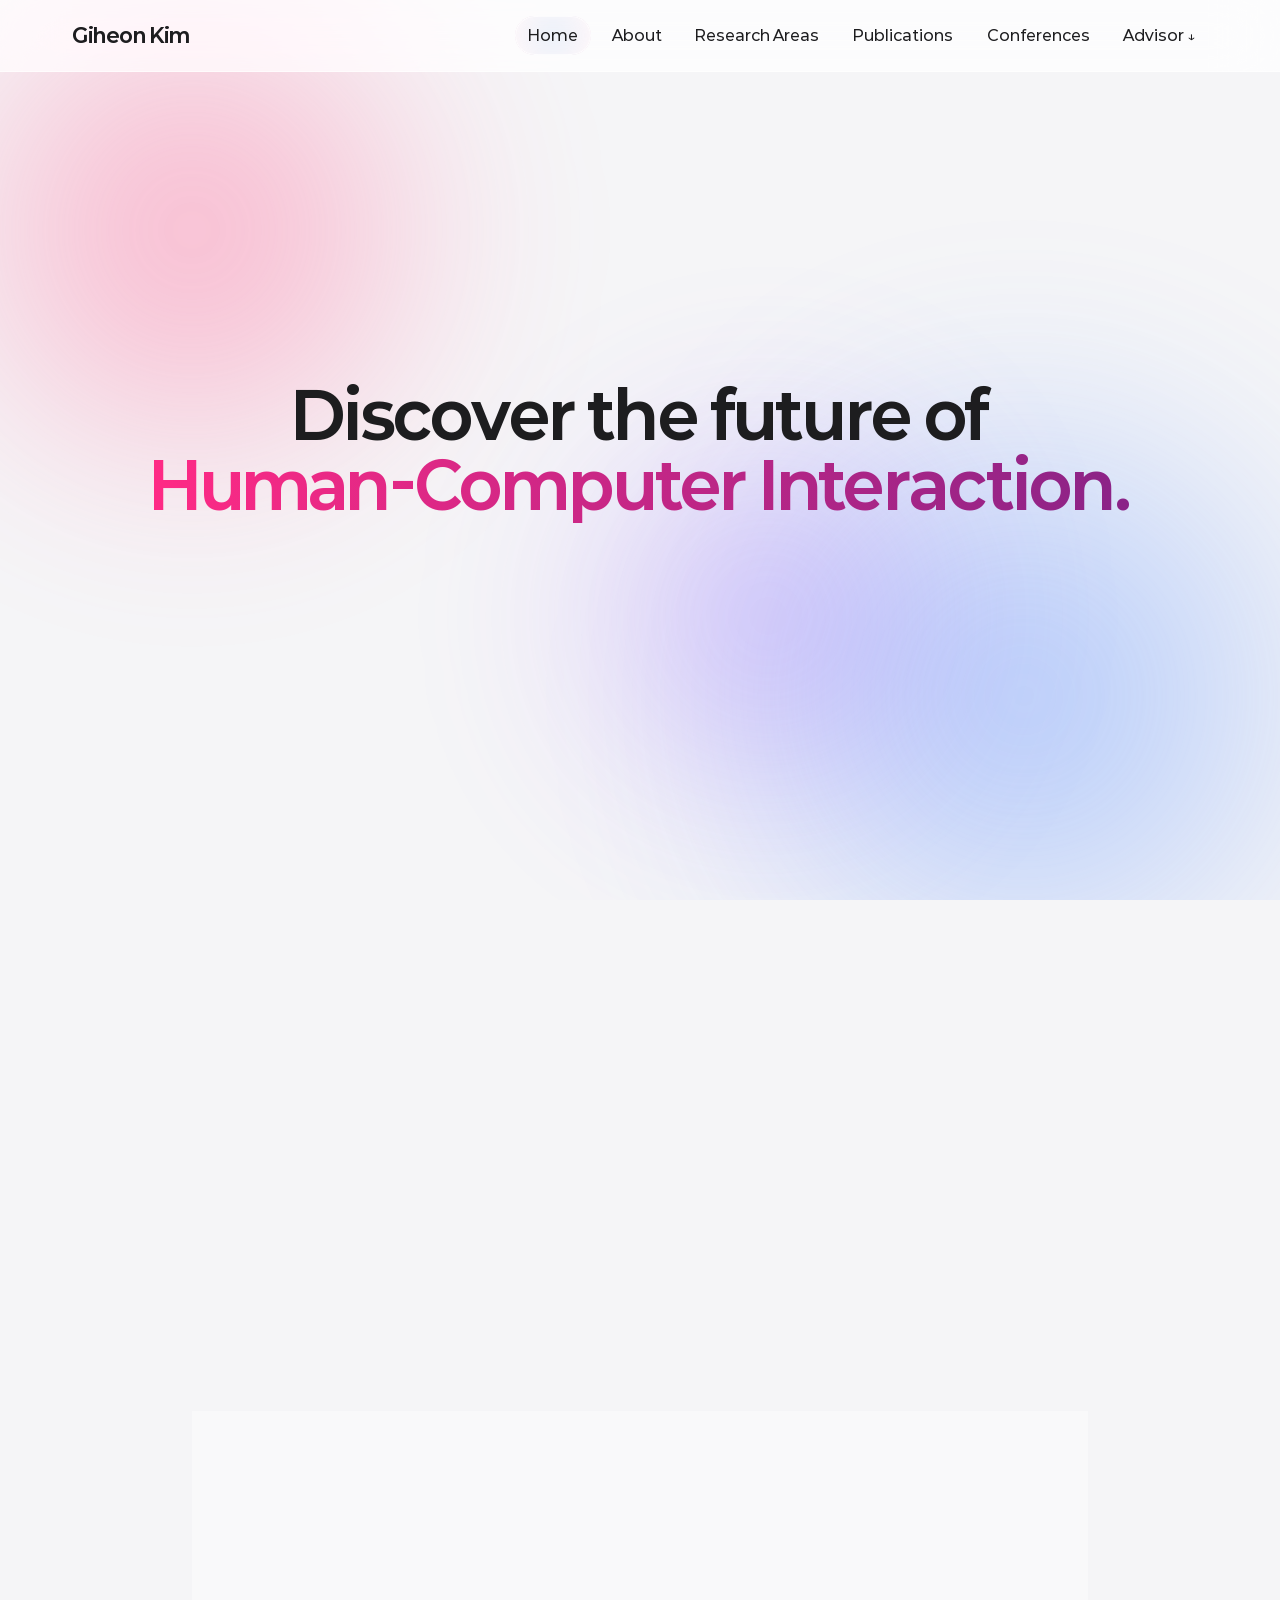
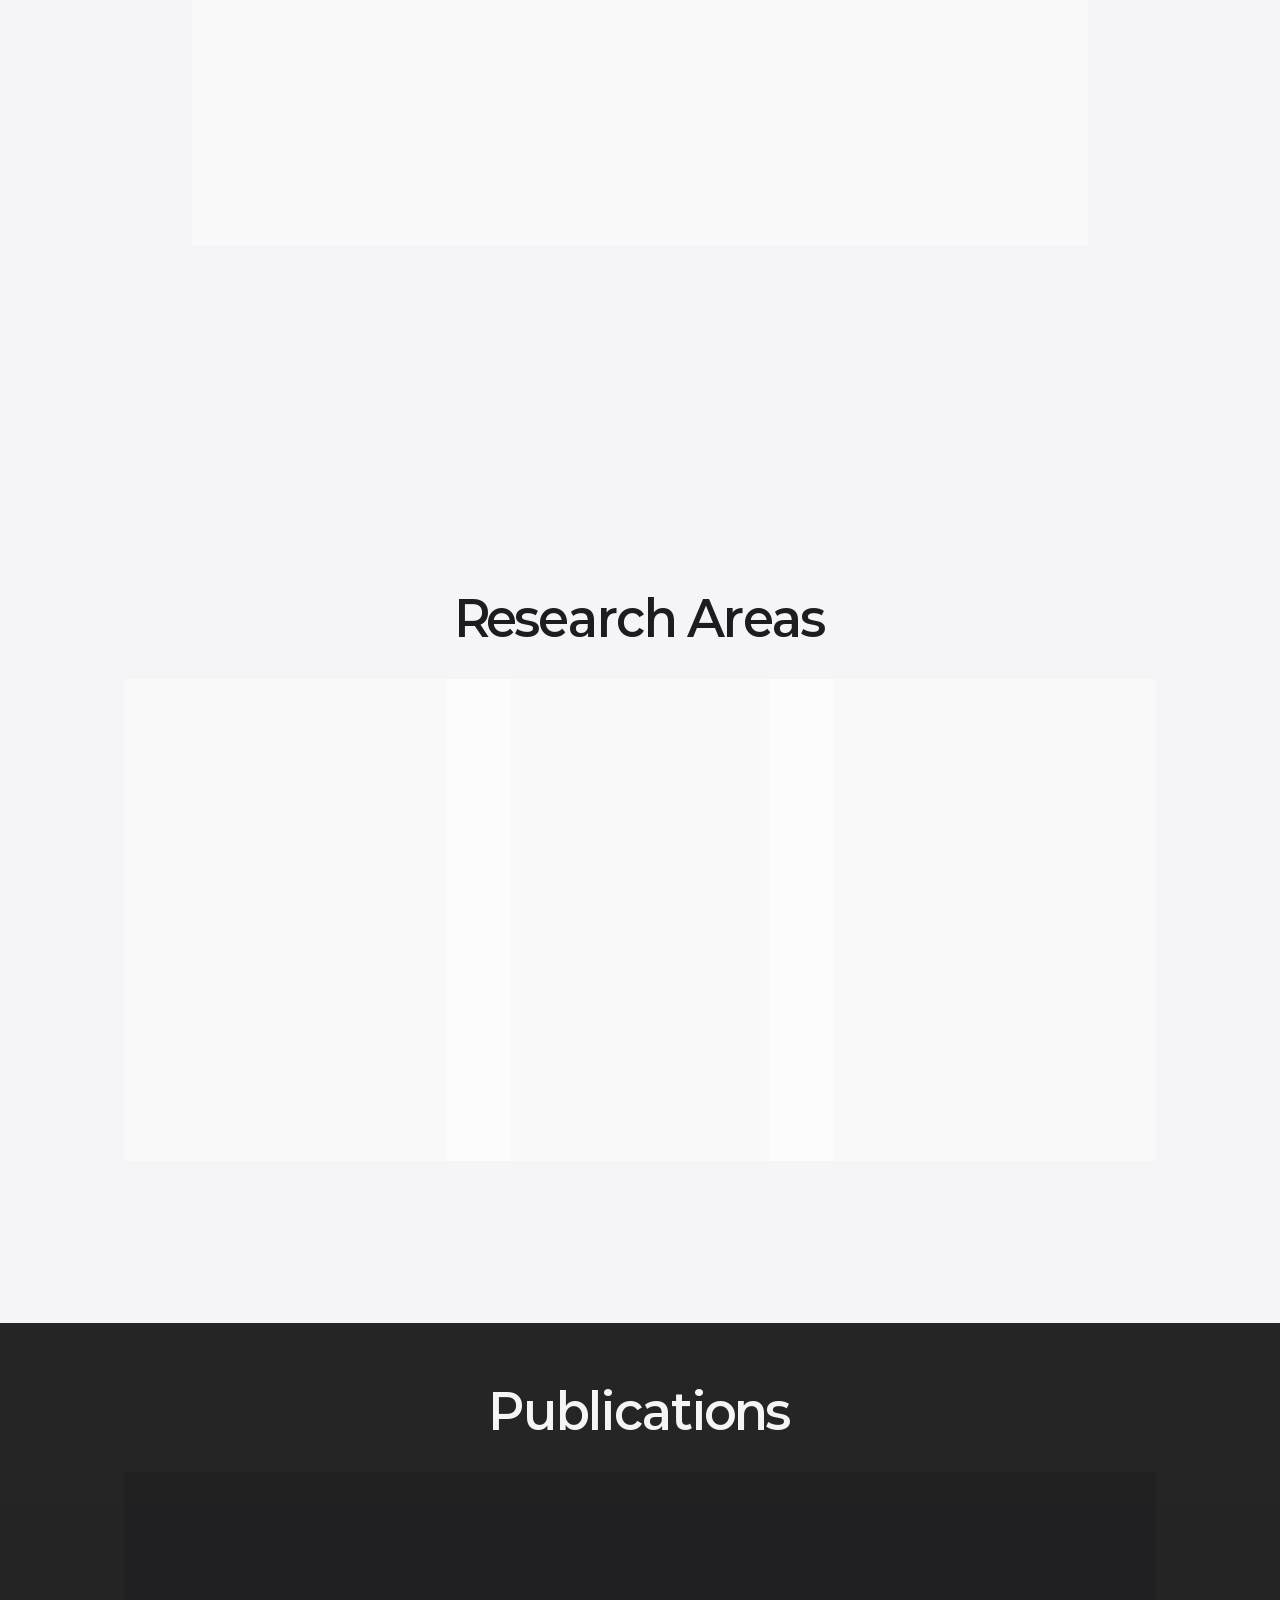
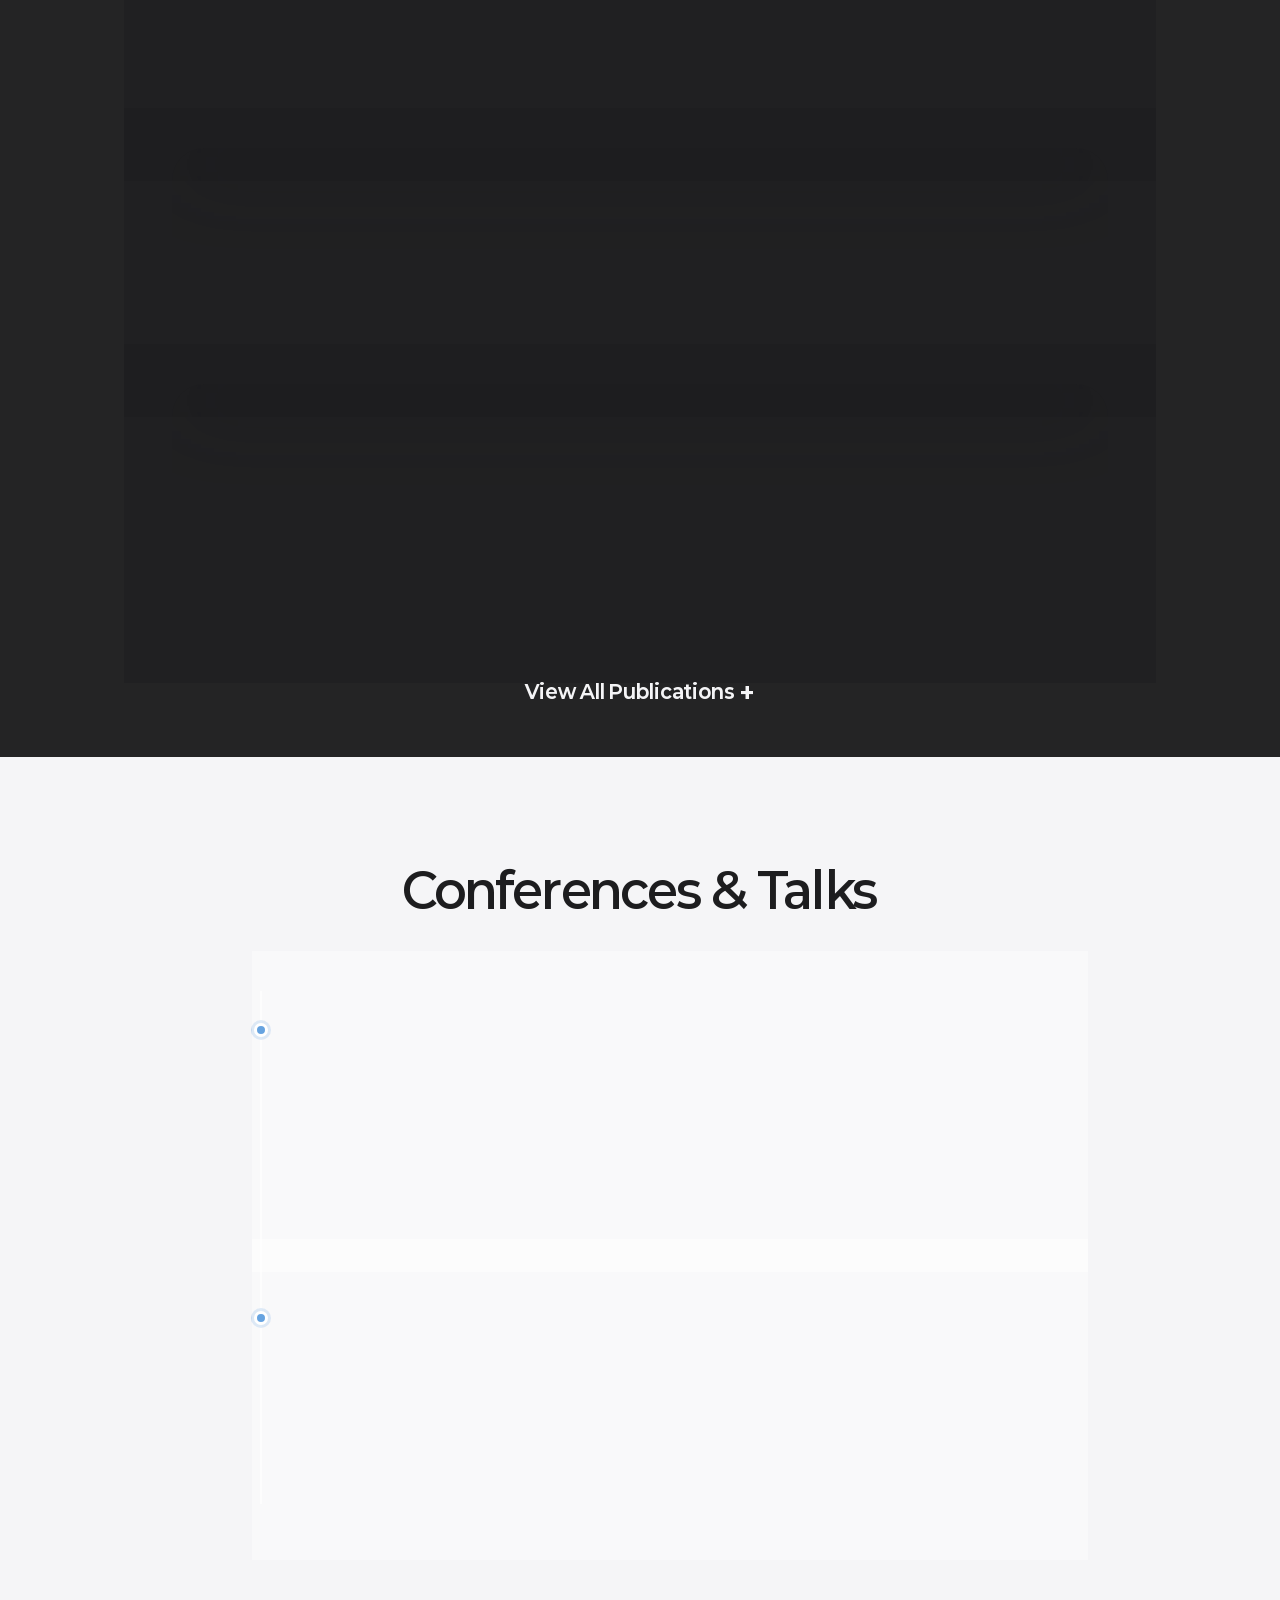
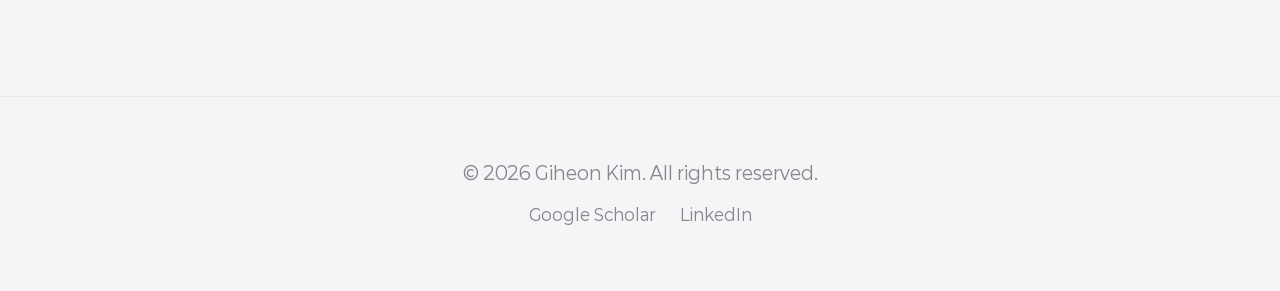
==== index.html @ 009bb173 "Content: Mark 9th paper as published and update index list" ====
<!DOCTYPE html>
<html lang="en">

<head>
    <meta charset="UTF-8">
    <meta name="viewport" content="width=device-width, initial-scale=1.0">
    <title>Research Portfolio</title>
    <!-- Modern typography reminiscent of Apple design (San Francisco-like) -->
    <link rel="preconnect" href="https://fonts.googleapis.com">
    <link rel="preconnect" href="https://fonts.gstatic.com" crossorigin>
    <link href="https://fonts.googleapis.com/css2?family=Inter:wght@300;400;500;600;700&display=swap" rel="stylesheet">
    <link rel="stylesheet" href="styles.css">
</head>

<body>
    <!-- Liquid Background Elements -->
    <div class="liquid-bg">
        <div class="blob blob-1"></div>
        <div class="blob blob-2"></div>
        <div class="blob blob-3"></div>
    </div>

    <nav id="navbar" class="glass-nav">
        <div class="nav-content">
            <a href="#" class="logo">Giheon Kim</a>
            <ul class="nav-links">
                <li><a href="#home">Home</a></li>
                <li class="dropdown">
                    <a href="#about">About</a>
                    <ul class="dropdown-menu">
                        <li><a href="about-detail.html">Giheon Kim</a></li>
                    </ul>
                </li>
                <li class="dropdown">
                    <a href="#research">Research Areas</a>
                    <ul class="dropdown-menu">
                        <li><a href="research-flexible-electronics.html">Flexible electronics</a></li>
                        <li><a href="research-neural-interfaces.html">Neural interfaces</a></li>
                        <li><a href="research-organoid-intelligence.html">Organoid intelligence</a></li>
                    </ul>
                </li>
                <li><a href="#publications">Publications</a></li>
                <li><a href="#conferences">Conferences</a></li>
                <li><a href="https://sites.google.com/view/knunblab/" target="_blank" rel="noopener noreferrer">Advisor
                        <span style="font-size: 0.8em;">&#8595;</span></a></li>
            </ul>
        </div>
    </nav>

    <main>
        <!-- Full Screen Hero for Title Zoom -->
        <section id="home" class="hero-section sticky-wrap">
            <div class="sticky-container">
                <h1 class="hero-title" id="zoom-title">Discover the future of<br><span
                        class="gradient-text">Human-Computer Interaction.</span></h1>
            </div>
        </section>

        <section id="about" class="section sec-light bio-section">
            <div class="container reveal">
                <div class="bio-card glass-card">
                    <div class="profile-placeholder"></div>
                    <div class="bio-text">
                        <h2>Hello, I am <a href="about-detail.html" class="name-link">Giheon Kim<span class="click-arrow">&nearr;</span></a>.</h2>
                        <p>I researched to developing next-generation <span style="color: rgb(0, 102, 204); font-weight: 600;">bioelectric interfaces</span> that bridge the gap between the <span style="color: rgb(255, 100, 150); font-weight: 600;">brain</span> and <span style="color: rgb(150, 100, 255); font-weight: 600;">machines</span>.</p>
                    </div>
                </div>
            </div>
        </section>

        <section id="research" class="section sec-light">
            <div class="container reveal">
                <h2 class="section-title">Research Areas</h2>
                <div class="grid-container">
                    <a href="research-flexible-electronics.html" class="card glass-card hover-lift nav-card">
                        <div class="card-icon">⚡</div>
                        <h3>Flexible electronics</h3>
                        <p>Developing ultra-conformable and stretchable systems for advanced bioelectronics.</p>
                    </a>
                    <a href="research-neural-interfaces.html" class="card glass-card hover-lift nav-card">
                        <div class="card-icon">🧠</div>
                        <h3>Neural interfaces</h3>
                        <p>Bridging the gap between the nervous system and intelligent computing platforms.</p>
                    </a>
                    <a href="research-organoid-intelligence.html" class="card glass-card hover-lift nav-card">
                        <div class="card-icon">🧫</div>
                        <h3>Organoid intelligence</h3>
                        <p>Harnessing the power of biological neural networks for advanced embodied AI.</p>
                    </a>
                </div>
            </div>
        </section>

        <section id="publications" class="section sec-dark">
            <div class="container reveal">
                <h2 class="section-title text-white">Publications</h2>
                <div class="pub-list">
                    <!-- 2026 -->
                    <div class="pub-item glass-card-dark hover-lift">
                        <span class="pub-year">2026</span>
                        <div class="pub-details">
                            <h3 class="pub-title">Closed-Crown Packaging System for Stable, Long-Term Neural Recording in Group-Housed Mice</h3>
                            <p class="pub-authors">Y. Hong<sup>*</sup>, <u><strong>G. Kim</strong></u>, H. Lee, H. Cha, M. Kim, S. Park, S. Lee, N. Chou<sup>†</sup>, and H. Shin<sup>†</sup></p>
                            <p class="pub-venue">Microsystems &amp; Nanoengineering</p>
                            <a href="https://www.nature.com/articles/s41378-026-01293-2" target="_blank"
                                rel="noopener noreferrer" class="pub-link">Read Paper <span>&rarr;</span></a>
                        </div>
                    </div>
                    <!-- 2026 -->
                    <div class="pub-item glass-card-dark hover-lift">
                        <span class="pub-year">2026</span>
                        <div class="pub-details">
                            <h3 class="pub-title">Roughness-Engineered 3D-Printed Microfluidics for Continuous Glucose and Lactate Sensing in 3D In Vitro Tissue Models</h3>
                            <p class="pub-authors"><u><strong>G. Kim</strong></u><sup>*</sup>, Y. Hong, S. Lee, N. Chou, and H. Shin<sup>†</sup></p>
                            <p class="pub-venue">International Journal of Bioprinting</p>
                            <a href="https://www.accscience.com/journal/IJB/articles/online_first/7562" target="_blank"
                                rel="noopener noreferrer" class="pub-link">Read Paper <span>&rarr;</span></a>
                        </div>
                    </div>
                    <!-- 2026 -->
                    <div class="pub-item glass-card-dark hover-lift">
                        <span class="pub-year">2026</span>
                        <div class="pub-details">
                            <h3 class="pub-title">Biocompatible Lubricant-Coated Flexible Neural Probes with Enhanced Long-Term Recording Stability</h3>
                            <p class="pub-authors">H. Lee<sup>*</sup>, S. Lee<sup>*</sup>, K. S. Hwang, <u><strong>G. Kim</strong></u>, Y. Hong, M. Kim, J. Eun, H. N. Kim, N. Chou<sup>†</sup>, and H. Shin<sup>†</sup></p>
                            <p class="pub-venue">ACS Applied Bio Materials</p>
                            <a href="https://pubs.acs.org/doi/10.1021/acsabm.5c02232" target="_blank"
                                rel="noopener noreferrer" class="pub-link">Read Paper <span>&rarr;</span></a>
                        </div>
                    </div>
                </div>
                <!-- More Icon / Button -->
                <div style="text-align: center; margin-top: 3rem;">
                    <a href="publications-detail.html" class="name-link hover-lift"
                        style="display: inline-block; font-size: 1.2rem; color: var(--text-primary-dark);">
                        View All Publications <span style="font-size: 1.5rem; vertical-align: middle;">&plus;</span>
                    </a>
                </div>
            </div>
        </section>

        <section id="conferences" class="section sec-light">
            <div class="container reveal">
                <h2 class="section-title">Conferences & Talks</h2>
                <div class="timeline">
                    <div class="timeline-item">
                        <div class="timeline-dot"></div>
                        <div class="timeline-content glass-card hover-lift">
                            <h3>Oral Presentation @ CHI 2026</h3>
                            <p class="date">May 2026 | Honolulu, HI, USA</p>
                            <p>Presented the paper "Adaptive User Interfaces using Large Language Models".</p>
                        </div>
                    </div>
                    <div class="timeline-item">
                        <div class="timeline-dot"></div>
                        <div class="timeline-content glass-card hover-lift">
                            <h3>Poster Presentation @ UIST 2025</h3>
                            <p class="date">October 2025 | San Francisco, CA, USA</p>
                            <p>Demonstrated the prototype for "Understanding Trust in Agentic AI Systems".</p>
                        </div>
                    </div>
                </div>
            </div>
        </section>
    </main>

    <footer>
        <div class="container text-center">
            <p>&copy; 2026 Giheon Kim. All rights reserved.</p>
            <div class="social-links">
                <a href="https://scholar.google.com/citations?user=YaAs82cAAAAJ&hl=en&oi=ao" target="_blank"
                    rel="noopener noreferrer">Google Scholar</a>
                <a href="https://www.linkedin.com/in/giheon-kim-a8a604383" target="_blank"
                    rel="noopener noreferrer">LinkedIn</a>
            </div>
        </div>
    </footer>

    <script src="script.js"></script>
</body>

</html>
---- styles.css ----
:root {
    /* Liquid Glass Color Palette */
    --bg-color-light: #f5f5f7;
    --bg-color-dark: #000000;
    --text-primary-light: #1d1d1f;
    --text-secondary-light: #86868b;
    --text-primary-dark: #f5f5f7;
    --text-secondary-dark: #a1a1a6;

    --accent-blue: #0066cc;
    --accent-blue-hover: #0077ed;

    --glass-bg-light: rgba(255, 255, 255, 0.4);
    --glass-border-light: rgba(255, 255, 255, 0.6);
    --glass-shadow-light: 0 8px 32px rgba(31, 38, 135, 0.07);

    --glass-bg-dark: rgba(29, 29, 31, 0.4);
    --glass-border-dark: rgba(255, 255, 255, 0.05);

    --transition-smooth: all 0.5s cubic-bezier(0.25, 0.8, 0.25, 1);
}

* {
    margin: 0;
    padding: 0;
    box-sizing: border-box;
}

@font-face {
    font-family: 'Paperlogy';
    src: url('fonts/Paperlogy-1Thin.ttf') format('truetype');
    font-weight: 100;
}

@font-face {
    font-family: 'Paperlogy';
    src: url('fonts/Paperlogy-2ExtraLight.ttf') format('truetype');
    font-weight: 200;
}

@font-face {
    font-family: 'Paperlogy';
    src: url('fonts/Paperlogy-3Light.ttf') format('truetype');
    font-weight: 300;
}

@font-face {
    font-family: 'Paperlogy';
    src: url('fonts/Paperlogy-4Regular.ttf') format('truetype');
    font-weight: 400;
}

@font-face {
    font-family: 'Paperlogy';
    src: url('fonts/Paperlogy-5Medium.ttf') format('truetype');
    font-weight: 500;
}

@font-face {
    font-family: 'Paperlogy';
    src: url('fonts/Paperlogy-6SemiBold.ttf') format('truetype');
    font-weight: 600;
}

@font-face {
    font-family: 'Paperlogy';
    src: url('fonts/Paperlogy-7Bold.ttf') format('truetype');
    font-weight: 700;
}

@font-face {
    font-family: 'Paperlogy';
    src: url('fonts/Paperlogy-8ExtraBold.ttf') format('truetype');
    font-weight: 800;
}

@font-face {
    font-family: 'Paperlogy';
    src: url('fonts/Paperlogy-9Black.ttf') format('truetype');
    font-weight: 900;
}

html {
    scroll-behavior: smooth;
    font-family: 'Paperlogy', 'Inter', -apple-system, BlinkMacSystemFont, "Segoe UI", Roboto, Helvetica, Arial, sans-serif;
}

body {
    background-color: var(--bg-color-light);
    color: var(--text-primary-light);
    line-height: 1.5;
    -webkit-font-smoothing: antialiased;
    overflow-x: hidden;
}

.text-white {
    color: var(--text-primary-dark) !important;
}

/* Typography */
h1 {
    font-size: clamp(2.5rem, 5vw, 4.5rem);
    font-weight: 700;
    letter-spacing: -0.02em;
    line-height: 1.1;
    margin-bottom: 1rem;
}

h2 {
    font-size: clamp(2rem, 4vw, 3rem);
    font-weight: 600;
    letter-spacing: -0.015em;
    margin-bottom: 1rem;
}

h3 {
    font-size: 1.25rem;
    font-weight: 600;
    margin-bottom: 0.5rem;
}

p {
    font-size: 1.1rem;
    color: var(--text-secondary-light);
    margin-bottom: 1rem;
}

/* Gradient Text */
.gradient-text {
    background: linear-gradient(90deg, #ff2a85, #8a2387, #e94057, #f27121);
    background-size: 300% 300%;
    -webkit-background-clip: text;
    background-clip: text;
    -webkit-text-fill-color: transparent;
    animation: gradientShift 8s ease infinite;
}

@keyframes gradientShift {
    0% {
        background-position: 0% 50%;
    }

    50% {
        background-position: 100% 50%;
    }

    100% {
        background-position: 0% 50%;
    }
}

/* Liquid Background Elements */
.liquid-bg {
    position: fixed;
    top: 0;
    left: 0;
    width: 100vw;
    height: 100vh;
    z-index: -1;
    overflow: hidden;
    background: var(--bg-color-light);
}

.blob {
    position: absolute;
    filter: blur(80px);
    z-index: -1;
    opacity: 0.6;
    animation: liquidFloat 20s infinite alternate cubic-bezier(0.4, 0, 0.2, 1);
}

.blob-1 {
    top: -10%;
    left: -10%;
    width: 50vw;
    height: 50vw;
    background: radial-gradient(circle, rgba(255, 100, 150, 0.8) 0%, rgba(255, 200, 100, 0) 70%);
    animation-delay: 0s;
}

.blob-2 {
    bottom: -20%;
    right: -10%;
    width: 60vw;
    height: 60vw;
    background: radial-gradient(circle, rgba(100, 150, 255, 0.8) 0%, rgba(100, 250, 255, 0) 70%);
    animation-delay: -5s;
}

.blob-3 {
    top: 40%;
    left: 40%;
    width: 40vw;
    height: 40vw;
    background: radial-gradient(circle, rgba(150, 100, 255, 0.6) 0%, rgba(255, 100, 255, 0) 70%);
    animation-duration: 25s;
}

@keyframes liquidFloat {
    0% {
        transform: translate(0, 0) scale(1) rotate(0deg);
    }

    33% {
        transform: translate(5vw, 10vh) scale(1.1) rotate(10deg);
    }

    66% {
        transform: translate(-5vw, 5vh) scale(0.9) rotate(-10deg);
    }

    100% {
        transform: translate(0, -10vh) scale(1.05) rotate(5deg);
    }
}

/* Navigation - Enhanced Glassmorphism */
.glass-nav {
    position: fixed;
    top: 0;
    width: 100%;
    background: var(--glass-bg-light);
    backdrop-filter: saturate(180%) blur(30px);
    -webkit-backdrop-filter: saturate(180%) blur(30px);
    border-bottom: 1px solid var(--glass-border-light);
    z-index: 1000;
    padding: 1rem 0;
    transition: var(--transition-smooth);
}

.nav-content {
    max-width: 1200px;
    margin: 0 auto;
    display: flex;
    justify-content: space-between;
    align-items: center;
    padding: 0 2rem;
}

.logo {
    font-size: 1.25rem;
    font-weight: 700;
    text-decoration: none;
    color: var(--text-primary-light);
    letter-spacing: -0.02em;
}

.nav-links {
    list-style: none;
    display: flex;
    gap: 0.5rem;
}

.nav-links li {
    display: flex;
    align-items: center;
}

.nav-links a {
    position: relative;
    text-decoration: none;
    color: var(--text-primary-light);
    font-size: 0.95rem;
    font-weight: 500;
    padding: 0.5rem 0.8rem;
    border-radius: 98px;
    transition: color 0.3s ease;
    overflow: hidden;
    z-index: 1;
}

.nav-links a::before {
    content: '';
    position: absolute;
    top: 0;
    left: 0;
    right: 0;
    bottom: 0;
    background: transparent;
    border-radius: 98px;
    z-index: -1;
    transition: all 0.3s ease;
}

/* Liquid Blob on Hover */
.nav-links a::after {
    content: '';
    position: absolute;
    top: 50%;
    left: 50%;
    width: 0;
    height: 0;
    background: radial-gradient(circle, rgba(0, 102, 204, 0.15) 0%, rgba(255, 100, 150, 0.1) 40%, transparent 70%);
    border-radius: 50%;
    transform: translate(-50%, -50%);
    transition: width 0.4s ease, height 0.4s ease;
    z-index: -2;
    filter: blur(8px);
}

.nav-links a:hover,
.nav-links a.active {
    color: var(--text-primary-light);
}

.nav-links a:hover::before,
.nav-links a.active::before {
    background: rgba(255, 255, 255, 0.5);
    box-shadow: inset 0 0 0 1px rgba(255, 255, 255, 0.7);
    backdrop-filter: blur(10px);
}

.nav-links a:hover::after,
.nav-links a.active::after {
    width: 250%;
    height: 250%;
    animation: liquidNav 3s infinite alternate ease-in-out;
}

@keyframes liquidNav {
    0% {
        transform: translate(-50%, -50%) scale(1) rotate(0deg);
    }

    100% {
        transform: translate(-50%, -50%) scale(1.1) rotate(5deg);
    }
}

/* Dropdown Navigation */
.dropdown {
    position: relative;
    display: flex;
    align-items: center;
}

.dropdown-menu {
    position: absolute;
    top: 100%;
    left: 50%;
    transform: translateX(-50%);
    display: none;
    flex-direction: column;
    min-width: 220px;
    background: rgba(255, 255, 255, 0.85);
    backdrop-filter: blur(20px);
    -webkit-backdrop-filter: blur(20px);
    border: 1px solid rgba(255, 255, 255, 0.4);
    box-shadow: 0 10px 30px rgba(0, 0, 0, 0.1);
    border-radius: 16px;
    padding: 0.5rem 0;
    margin-top: 15px; /* Use explicit 15px gap */
    z-index: 100;
}

/* Invisible bridge so mouse doesn't leave dropdown area */
.dropdown-menu::before {
    content: '';
    position: absolute;
    top: -20px;
    left: 0;
    right: 0;
    height: 20px;
    background: transparent;
}

.dropdown:hover .dropdown-menu {
    display: flex;
    animation: fadeIn 0.2s ease;
}

.dropdown-menu li {
    width: 100%;
    display: block !important;
}

.dropdown-menu a {
    display: block;
    padding: 0.8rem 1.5rem;
    color: var(--text-primary-light);
    border-radius: 0 !important;
    text-align: center;
}

.dropdown-menu a::before,
.dropdown-menu a::after {
    display: none; /* Hide parent hover effects for dropdown items */
}

.dropdown-menu a:hover {
    background: rgba(0, 102, 204, 0.05); /* Very subtle blue highlight */
    color: var(--accent-blue);
}

@keyframes fadeIn {
    from { opacity: 0; transform: translate(-50%, -10px); }
    to { opacity: 1; transform: translate(-50%, 0); }
}

/* Sections & Containers */
.container {
    max-width: 1000px;
    margin: 0 auto;
    padding: 0 2rem;
}

.section {
    padding: 8rem 0;
    scroll-margin-top: 100px;
    /* Offset for navbar */
}

.reveal {
    opacity: 0;
    transform: translateY(40px);
    transition: all 0.8s cubic-bezier(0.25, 0.46, 0.45, 0.94);
}

.reveal.active {
    opacity: 1;
    transform: translateY(0);
}

#about {
    min-height: 100vh;
    display: flex;
    align-items: center;
    padding: 0;
    scroll-margin-top: 0;
}

#publications {
    scroll-margin-top: 0;
    padding-bottom: 1rem;
    position: relative;
    background-color: transparent !important;
    /* Override .sec-dark */
    z-index: 1;
}

#publications::before {
    content: '';
    position: absolute;
    top: 75px;
    left: 0;
    right: 0;
    bottom: -30px;
    background-color: rgba(0, 0, 0, 0.85);
    /* Black background */
    z-index: -1;
}

#conferences {
    scroll-margin-top: -20px;
    /* 20px higher scroll offset */
}

.sec-light {
    background-color: transparent;
    /* allow liquid background to show through */
}

.sec-dark {
    background-color: rgba(0, 0, 0, 0.85);
    /* semi-transparent dark for contrast */
}

.sec-dark p {
    color: var(--text-secondary-dark);
}

.section-title {
    text-align: center;
    margin-bottom: 4rem;
}

/* Hero Section (Sticky Wrapper for Zoom) */
.sticky-wrap {
    height: 130vh;
    /* Smooth and balanced transition */
    position: relative;
    padding: 0;
}

.sticky-container {
    position: sticky;
    top: 0;
    height: 100vh;
    display: flex;
    flex-direction: column;
    justify-content: center;
    align-items: center;
    overflow: hidden;
    text-align: center;
}

.hero-title {
    margin-bottom: 0;
    transform-origin: center center;
    will-change: transform, opacity;
}

/* Bio Section (About) */
.bio-section {
    padding-top: 4rem;
    text-align: center;
}

.hero-subtitle {
    font-size: 1.5rem;
    margin-bottom: 1.5rem;
}

/* Cards & Liquid Glassmorphism */
.glass-card {
    background: var(--glass-bg-light);
    backdrop-filter: saturate(180%) blur(40px);
    -webkit-backdrop-filter: saturate(180%) blur(40px);
    border: 1px solid var(--glass-border-light);
    border-radius: 32px;
    /* Softer, more pill-like */
    padding: 2.5rem;
    box-shadow: var(--glass-shadow-light);
}

.glass-card-dark {
    background: var(--glass-bg-dark);
    backdrop-filter: saturate(180%) blur(40px);
    -webkit-backdrop-filter: saturate(180%) blur(40px);
    border: 1px solid var(--glass-border-dark);
    border-radius: 32px;
    padding: 2.5rem;
    box-shadow: 0 8px 32px rgba(0, 0, 0, 0.4);
    color: var(--text-primary-dark);
}

.hover-lift {
    transition: var(--transition-smooth);
}

.hover-lift:hover {
    transform: translateY(-8px) scale(1.02);
    box-shadow: 0 20px 40px rgba(0, 0, 0, 0.08);
}

.glass-card-dark.hover-lift:hover {
    box-shadow: 0 20px 40px rgba(0, 0, 0, 0.4);
}

/* Bio Card */
.bio-card {
    display: flex;
    align-items: center;
    gap: 3rem;
    text-align: left;
    max-width: 800px;
    margin: 0 auto;
}

.profile-placeholder {
    width: 150px;
    height: 150px;
    border-radius: 50%;
    background: linear-gradient(135deg, #e0e0e0, #f5f5f7);
    flex-shrink: 0;
    box-shadow: inset 0 2px 10px rgba(0, 0, 0, 0.05);
}

.name-link {
    text-decoration: none;
    color: var(--accent-blue);
    font-weight: 700;
    position: relative;
    display: inline-block;
    transition: all 0.3s ease;
}

.name-link::after {
    content: '';
    position: absolute;
    width: 100%;
    height: 2px;
    bottom: 2px;
    left: 0;
    background-color: var(--accent-blue);
    transform: scaleX(0);
    transform-origin: bottom right;
    transition: transform 0.3s ease;
}

.name-link:hover {
    color: var(--accent-blue-hover);
    transform: translateY(-2px);
}

.name-link:hover::after {
    transform: scaleX(1);
    transform-origin: bottom left;
}

.click-arrow {
    font-size: 0.6em;
    vertical-align: super;
    margin-left: 4px;
    opacity: 0.7;
    display: inline-block;
    transition: transform 0.2s ease, opacity 0.2s ease;
}

.name-link:hover .click-arrow {
    transform: translate(2px, -2px);
    opacity: 1;
}

/* Buttons */
.btn-primary {
    display: inline-block;
    background-color: var(--accent-blue);
    color: white;
    padding: 0.8rem 1.5rem;
    border-radius: 980px;
    text-decoration: none;
    font-weight: 500;
    transition: background-color 0.2s;
    margin-top: 1rem;
}

.btn-primary:hover {
    background-color: var(--accent-blue-hover);
}

/* Grid for Research */
#research .container {
    position: relative;
    top: -15px;
}

.grid-container {
    display: grid;
    grid-template-columns: repeat(auto-fit, minmax(280px, 1fr));
    gap: 2rem;
}

.nav-card {
    text-decoration: none;
    color: var(--text-primary-light);
    display: block;
    cursor: pointer;
}

.nav-card:visited,
.nav-card:active {
    color: var(--text-primary-light);
}

.sec-dark .nav-card {
    color: var(--text-primary-dark);
}

.sec-dark .nav-card:visited,
.sec-dark .nav-card:active {
    color: var(--text-primary-dark);
}

.nav-card:hover h3 {
    color: var(--accent-blue);
    transition: color 0.3s;
}

.card-icon {
    font-size: 3rem;
    margin-bottom: 1rem;
}

/* Publications */
.pub-list {
    display: flex;
    flex-direction: column;
    gap: 1.5rem;
}

.pub-item {
    display: flex;
    gap: 2rem;
    padding: 1.5rem 2.5rem;
}

.pub-title {
    margin-top: 0;
    margin-bottom: 0.5rem;
    font-size: 1.2rem;
}

.pub-item p {
    margin-bottom: 0.25rem;
}

.pub-year {
    font-size: 1.25rem;
    font-weight: 700;
    color: var(--text-secondary-dark);
}

.pub-link {
    color: #2997ff;
    text-decoration: none;
    font-weight: 500;
    display: inline-flex;
    align-items: center;
    gap: 0.5rem;
    margin-top: 0.5rem;
}

.pub-link:hover span {
    transform: translateX(4px);
}

.pub-link span {
    transition: transform 0.2s;
}

/* Timeline/Conferences & History */
.timeline {
    position: relative;
    max-width: 800px;
    margin: 0 auto;
}

.timeline::before {
    content: '';
    position: absolute;
    top: 0;
    bottom: 0;
    left: 20px;
    width: 2px;
    background: var(--glass-border-light);
}

.interactive-timeline::before {
    background: linear-gradient(to bottom, transparent, var(--accent-blue), var(--accent-blue-hover), transparent);
}

.timeline-item {
    position: relative;
    padding-left: 60px;
    margin-bottom: 4rem;
}

.timeline-dot {
    position: absolute;
    left: 14px;
    top: 2rem;
    width: 14px;
    height: 14px;
    border-radius: 50%;
    background: var(--accent-blue);
    border: 3px solid white;
    box-shadow: 0 0 0 3px rgba(0, 102, 204, 0.2);
    transition: transform 0.4s cubic-bezier(0.25, 0.8, 0.25, 1), box-shadow 0.4s;
}

.timeline-item:hover .interactive-dot {
    transform: scale(1.5);
    box-shadow: 0 0 0 6px rgba(0, 102, 204, 0.3);
    background: #ff2a85;
}

.timeline-content .date {
    font-size: 0.95rem;
    font-weight: 600;
    margin-bottom: 0.8rem;
    color: var(--accent-blue);
}

/* Footer */
footer {
    padding: 4rem 0;
    background-color: var(--bg-color-light);
    border-top: 1px solid rgba(0, 0, 0, 0.05);
}

.text-center {
    text-align: center;
}

.social-links {
    margin-top: 1rem;
    display: flex;
    justify-content: center;
    gap: 1.5rem;
}

.social-links a {
    color: var(--text-secondary-light);
    text-decoration: none;
    transition: color 0.2s;
}

.social-links a:hover {
    color: var(--text-primary-light);
}

/* Animations */
.fade-in-up {
    animation: fadeInUp 1s cubic-bezier(0.25, 0.1, 0.25, 1) forwards;
}

@keyframes fadeInUp {
    from {
        opacity: 0;
        transform: translateY(40px);
    }

    to {
        opacity: 1;
        transform: translateY(0);
    }
}

.reveal {
    opacity: 0;
    transform: translateY(80px) scale(0.96);
    transition: opacity 1.2s cubic-bezier(0.16, 1, 0.3, 1), transform 1.2s cubic-bezier(0.16, 1, 0.3, 1);
    will-change: opacity, transform;
}

.reveal.active {
    opacity: 1;
    transform: translateY(0) scale(1);
}

/* Publication Status Tags */
.pub-status {
    display: inline-block;
    padding: 0.2rem 0.6rem;
    border-radius: 12px;
    font-size: 0.75rem;
    font-weight: 600;
    text-transform: uppercase;
    letter-spacing: 0.05em;
    margin-top: 0.5rem;
    border: 1px solid rgba(255, 255, 255, 0.1);
}

.status-prep {
    background-color: rgba(150, 150, 150, 0.15);
    color: #bbb;
}

.status-review {
    background-color: rgba(255, 165, 0, 0.15);
    color: #ffb74d;
}

.status-accepted {
    background-color: rgba(76, 175, 80, 0.15);
    color: #81c784;
}

/* Responsive */
@media (max-width: 768px) {
    .sticky-wrap {
        height: 120vh;
        /* Shorter scroll for mobile */
    }

    .bio-card {
        flex-direction: column;
        text-align: center;
    }

    .pub-item {
        flex-direction: column;
        gap: 0.5rem;
    }

    .nav-links {
        display: none;
        /* simple mobile handling for now */
    }
}
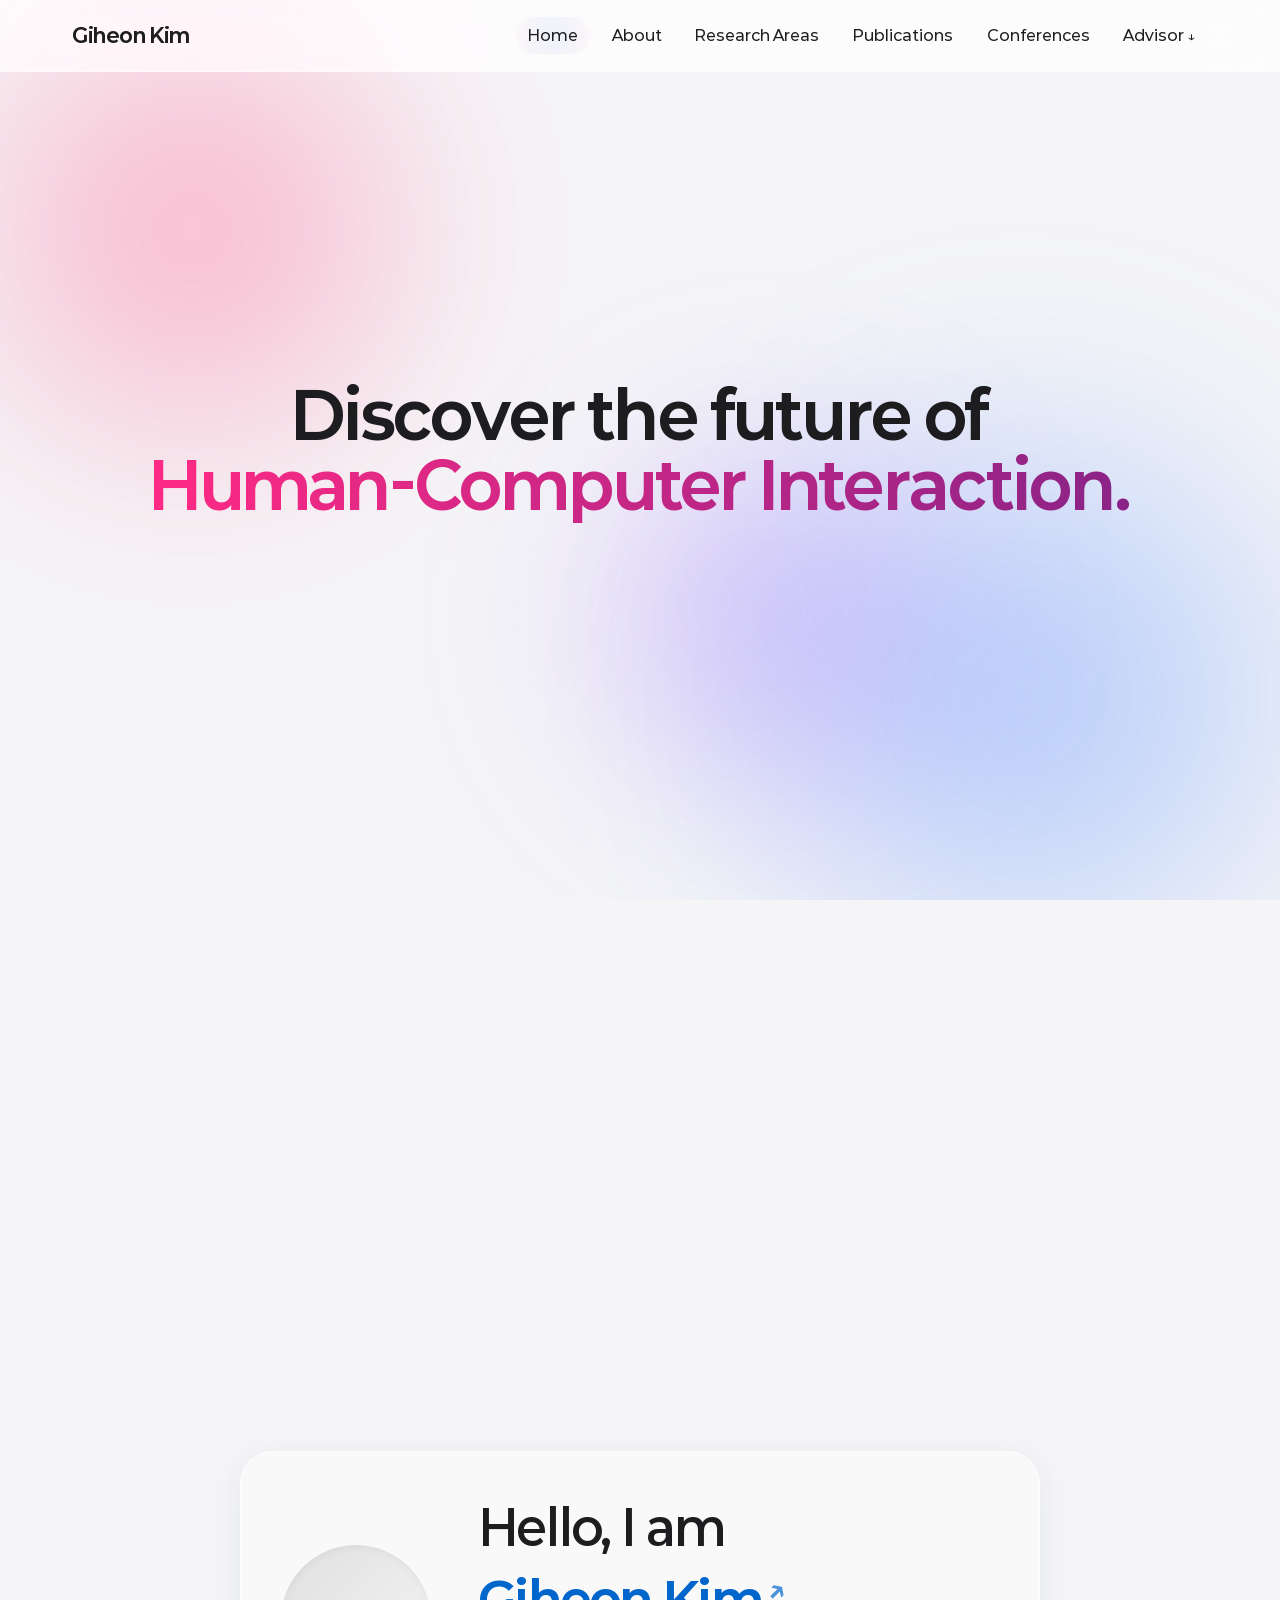
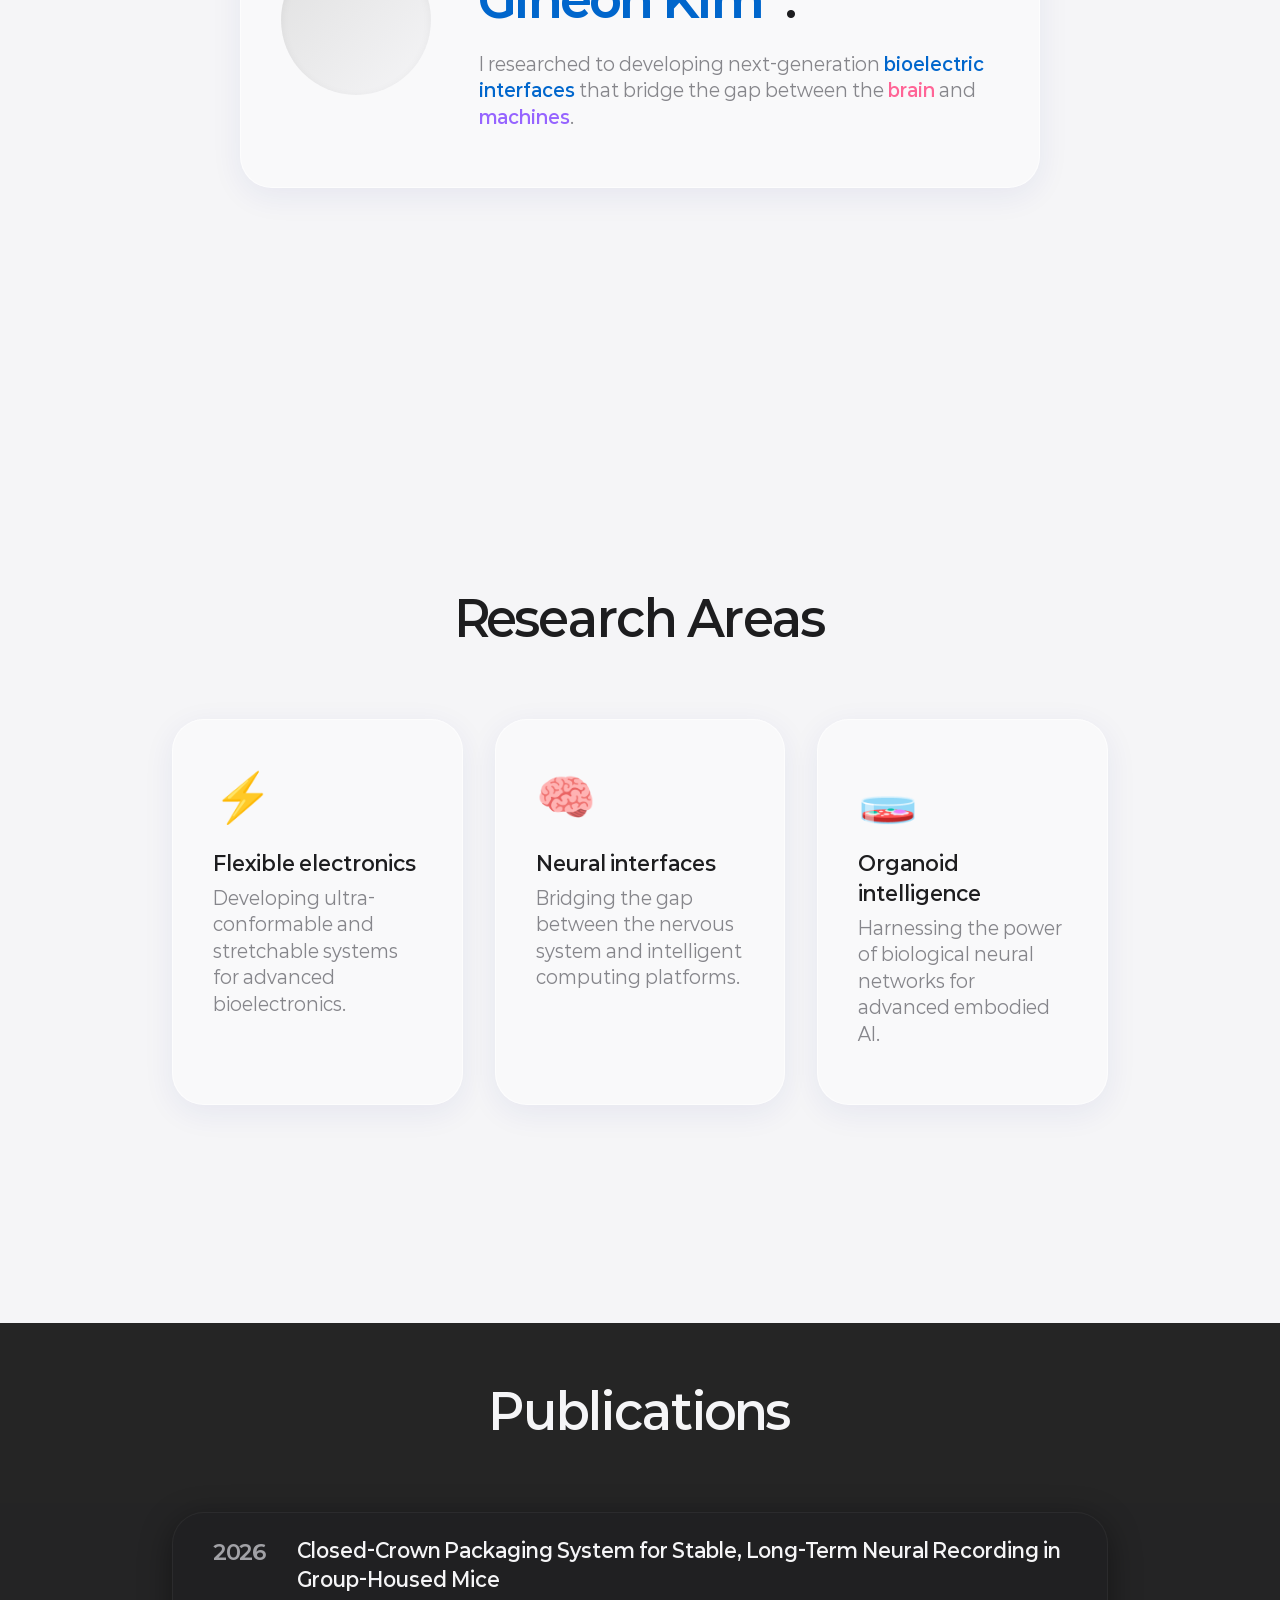
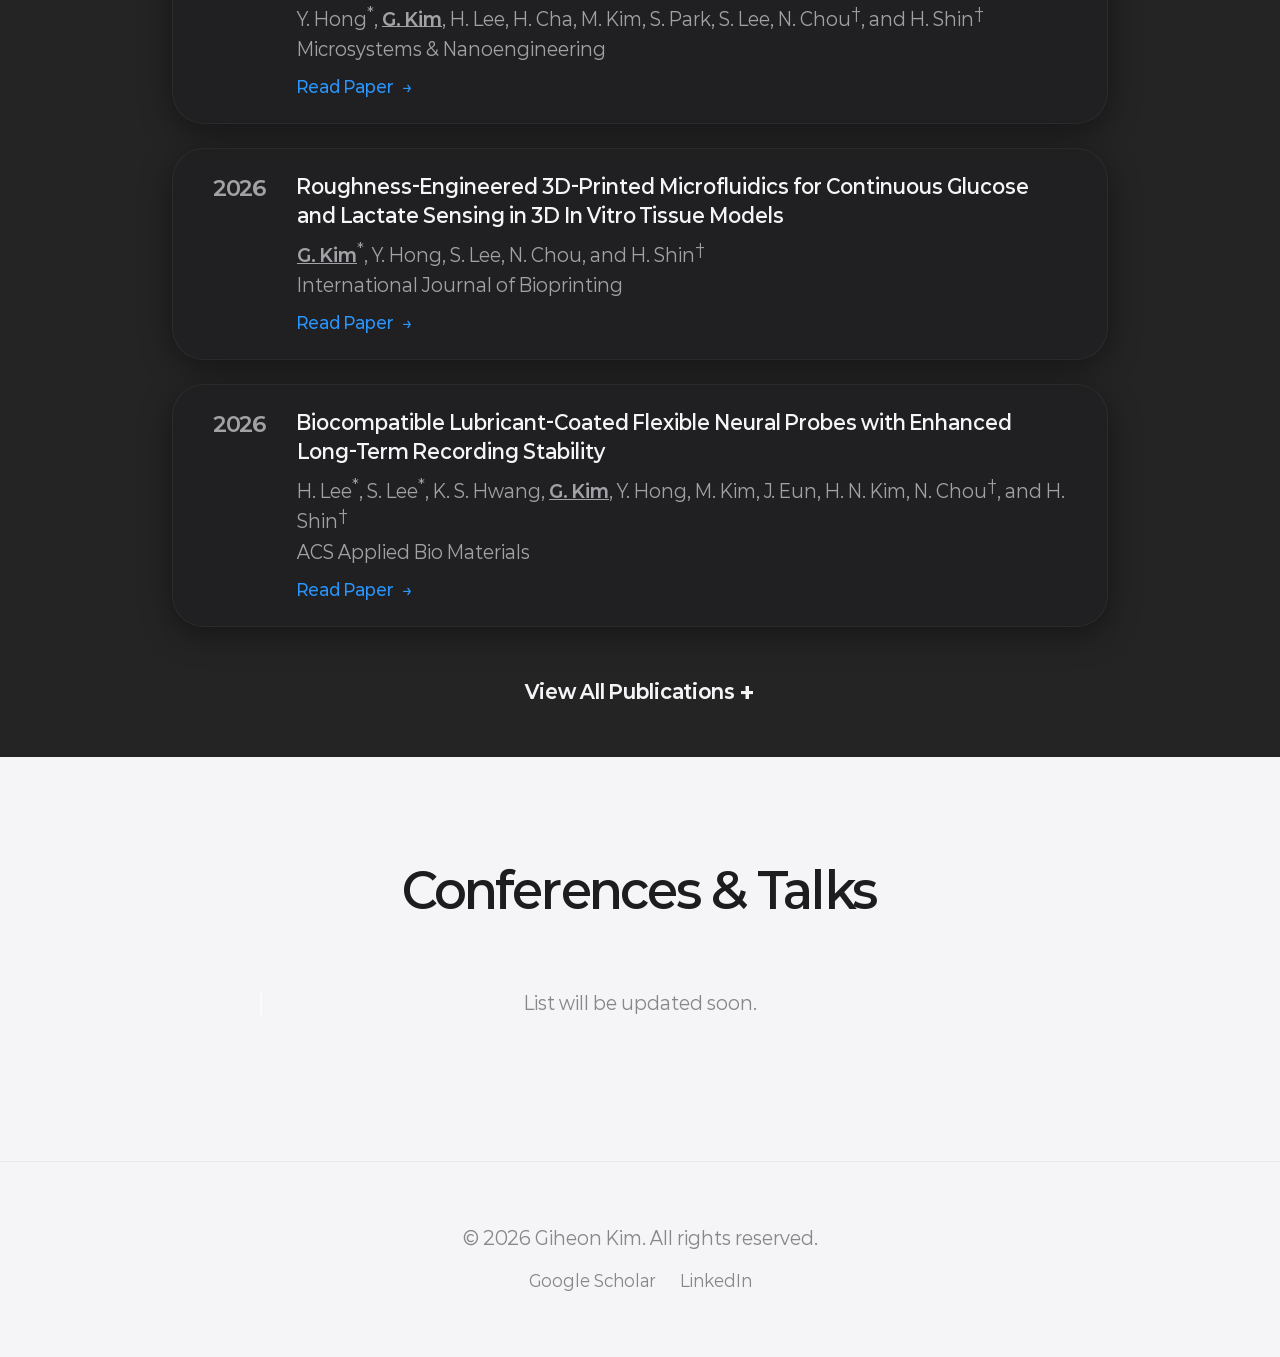
==== commit 0d4c7612: "Content: Clear example Conferences & Talks list" ====
--- a/index.html
+++ b/index.html
@@ -142,23 +142,8 @@
         <section id="conferences" class="section sec-light">
             <div class="container reveal">
                 <h2 class="section-title">Conferences & Talks</h2>
-                <div class="timeline">
-                    <div class="timeline-item">
-                        <div class="timeline-dot"></div>
-                        <div class="timeline-content glass-card hover-lift">
-                            <h3>Oral Presentation @ CHI 2026</h3>
-                            <p class="date">May 2026 | Honolulu, HI, USA</p>
-                            <p>Presented the paper "Adaptive User Interfaces using Large Language Models".</p>
-                        </div>
-                    </div>
-                    <div class="timeline-item">
-                        <div class="timeline-dot"></div>
-                        <div class="timeline-content glass-card hover-lift">
-                            <h3>Poster Presentation @ UIST 2025</h3>
-                            <p class="date">October 2025 | San Francisco, CA, USA</p>
-                            <p>Demonstrated the prototype for "Understanding Trust in Agentic AI Systems".</p>
-                        </div>
-                    </div>
+                <div class="timeline" style="text-align: center; color: var(--text-secondary); margin-top: 2rem;">
+                    <p>List will be updated soon.</p>
                 </div>
             </div>
         </section>
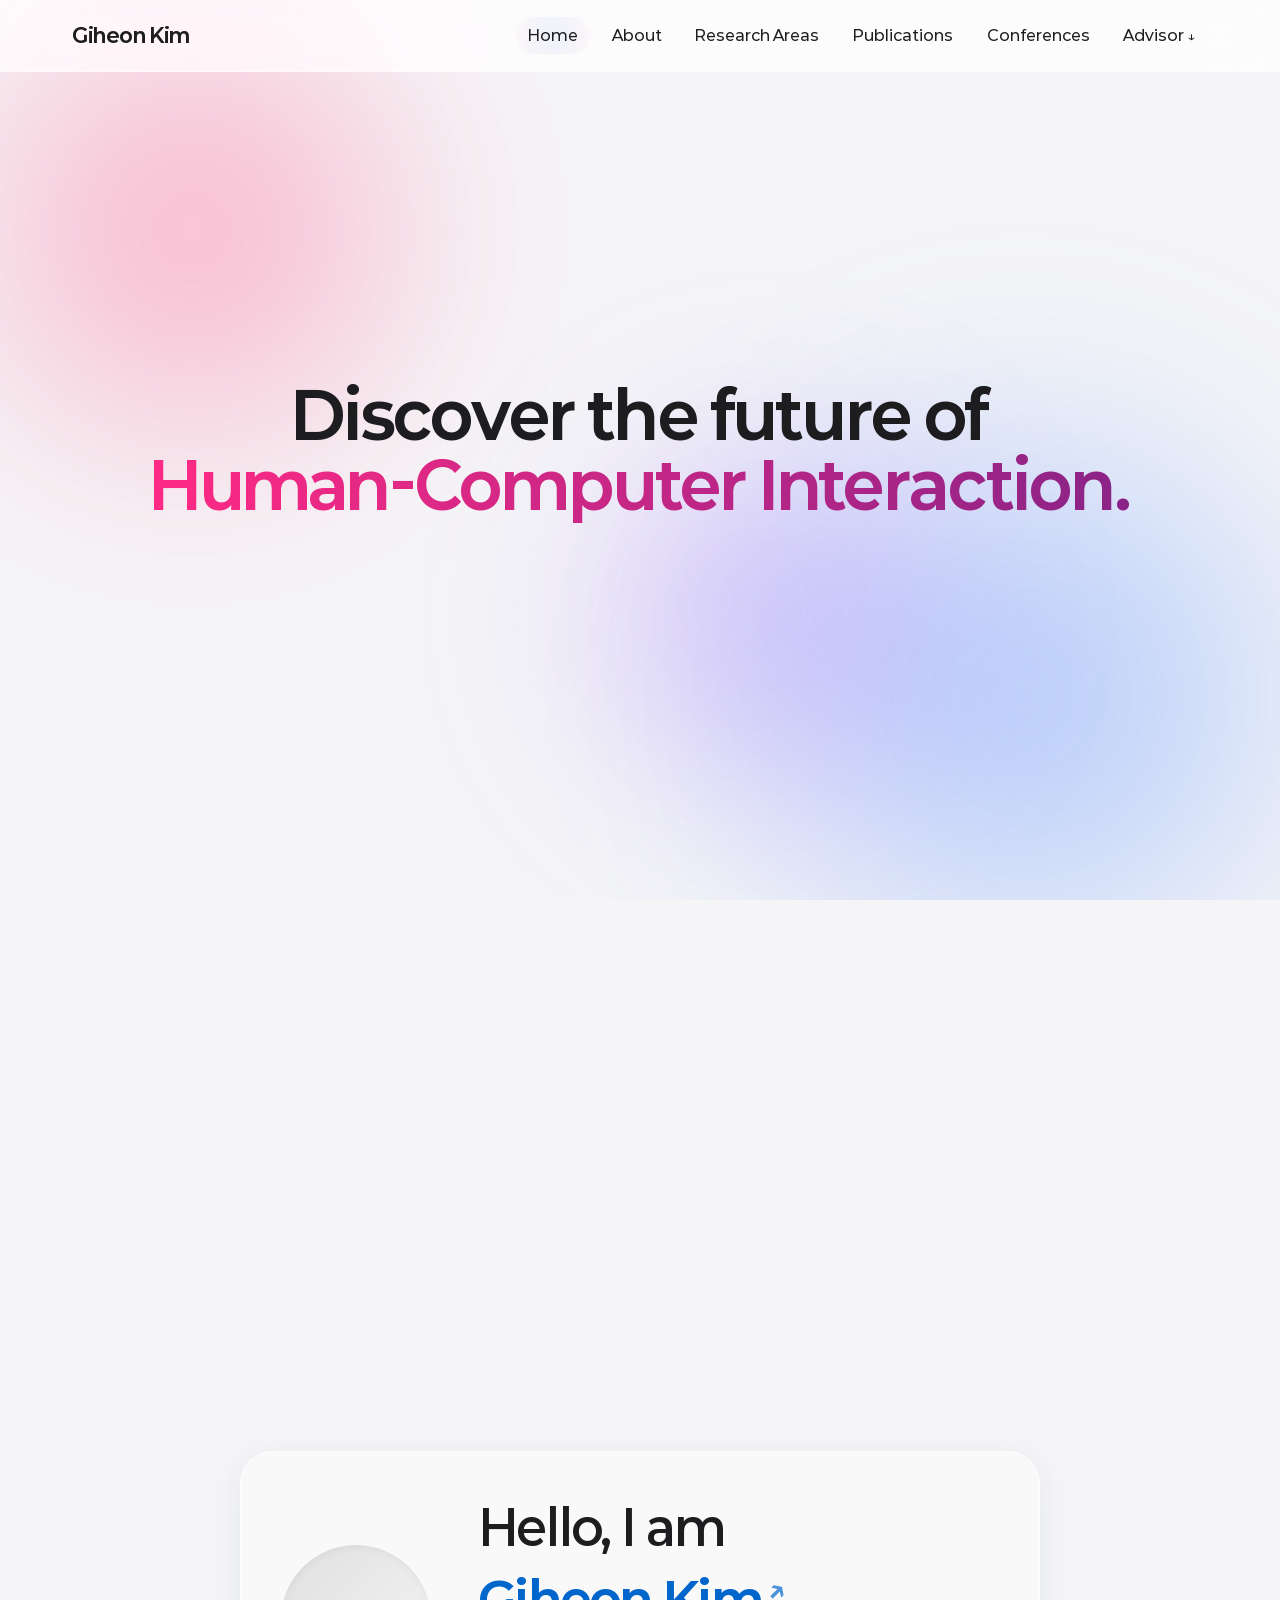
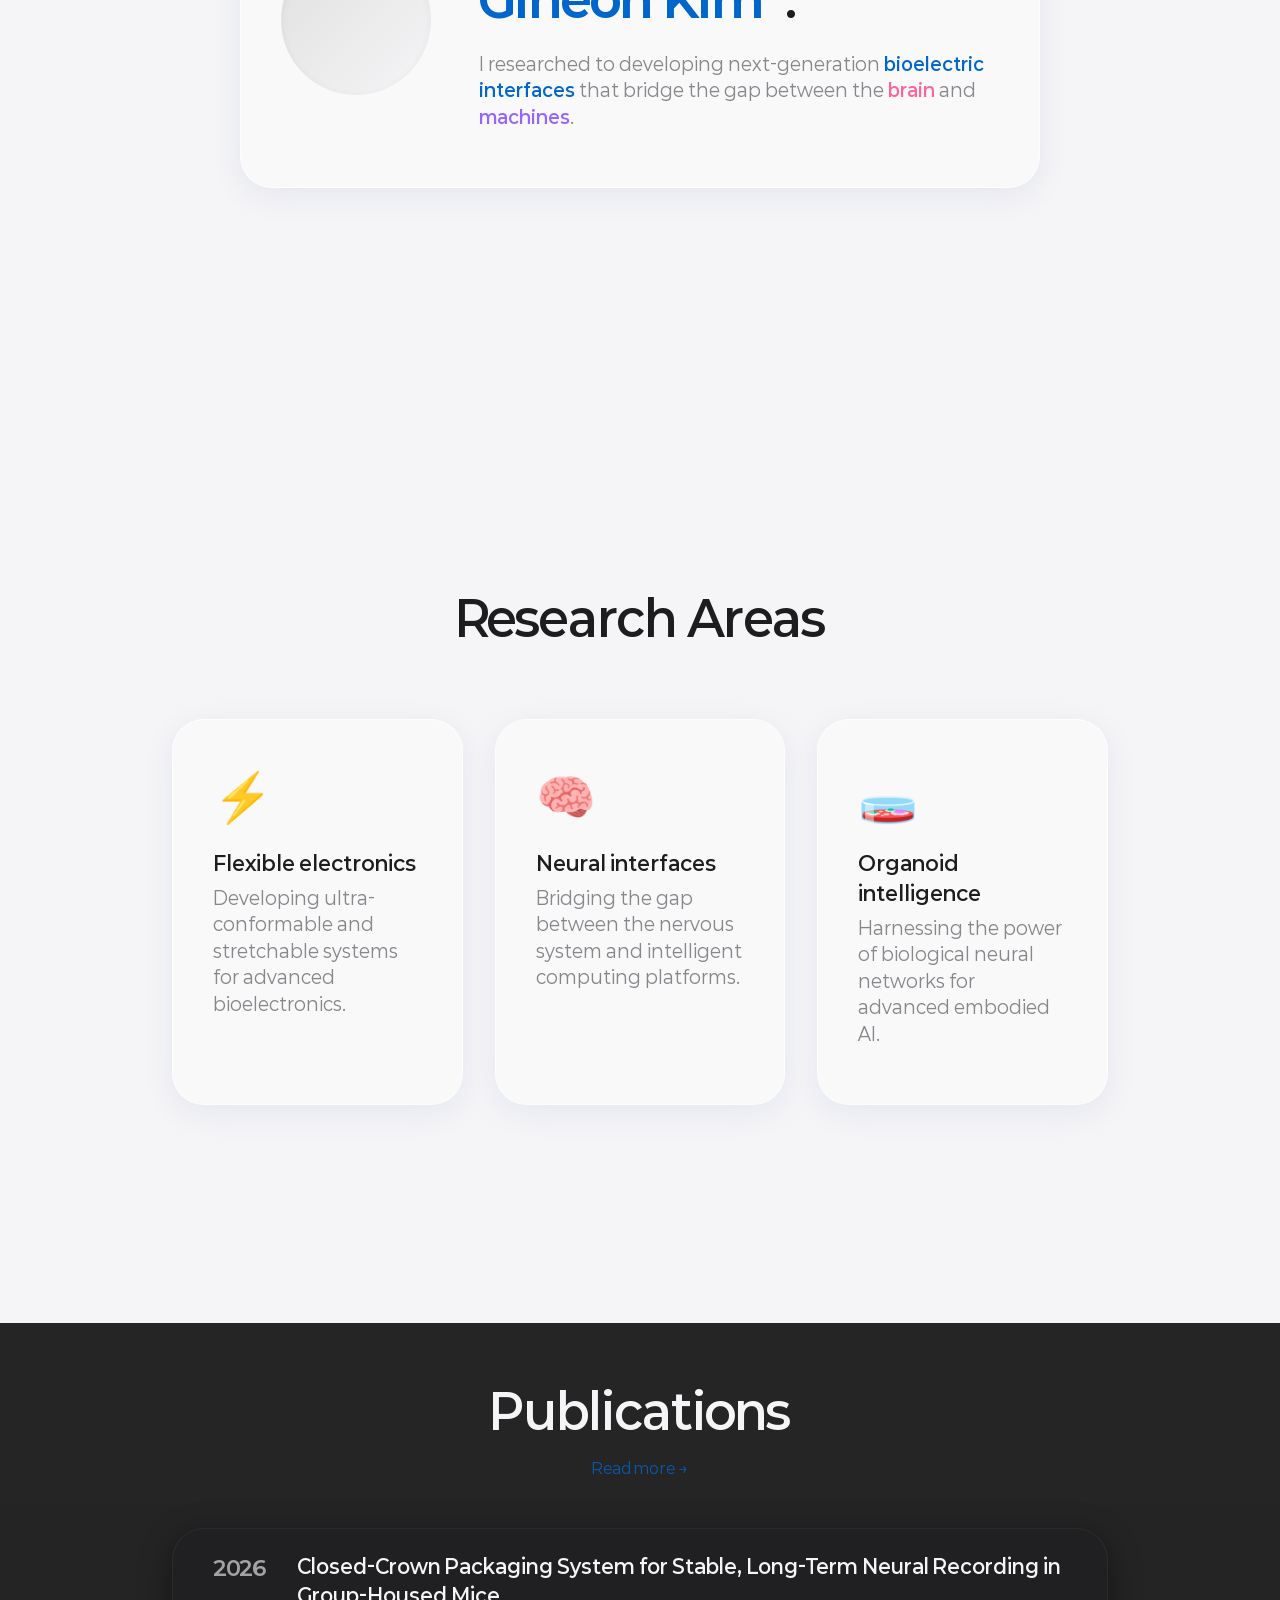
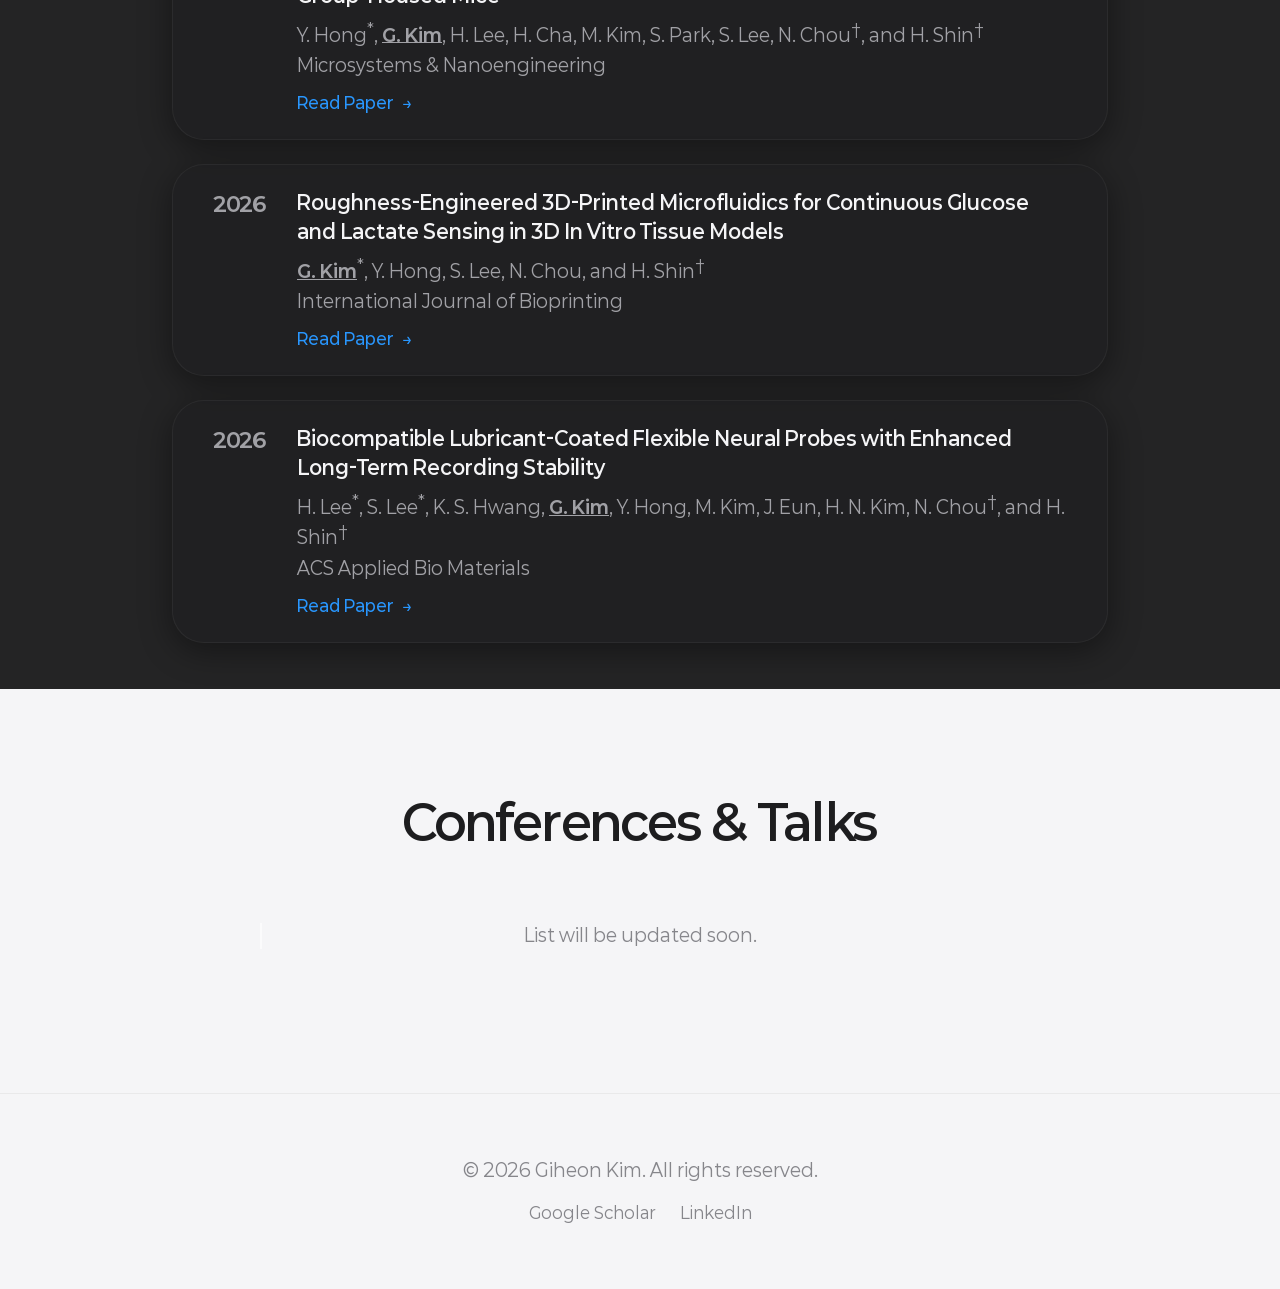
==== commit 52381404: "UI: Move Publications link to under section title" ====
--- a/index.html
+++ b/index.html
@@ -93,7 +93,10 @@
 
         <section id="publications" class="section sec-dark">
             <div class="container reveal">
-                <h2 class="section-title text-white">Publications</h2>
+                <h2 class="section-title text-white" style="margin-bottom: 0.5rem;">Publications</h2>
+                <div style="text-align: center; margin-bottom: 3rem;">
+                    <a href="publications-detail.html" class="name-link" style="font-size: 0.95rem; opacity: 0.8; font-weight: 400;">Read more &rarr;</a>
+                </div>
                 <div class="pub-list">
                     <!-- 2026 -->
                     <div class="pub-item glass-card-dark hover-lift">
@@ -129,13 +132,6 @@
                         </div>
                     </div>
                 </div>
-                <!-- More Icon / Button -->
-                <div style="text-align: center; margin-top: 3rem;">
-                    <a href="publications-detail.html" class="name-link hover-lift"
-                        style="display: inline-block; font-size: 1.2rem; color: var(--text-primary-dark);">
-                        View All Publications <span style="font-size: 1.5rem; vertical-align: middle;">&plus;</span>
-                    </a>
-                </div>
             </div>
         </section>
 
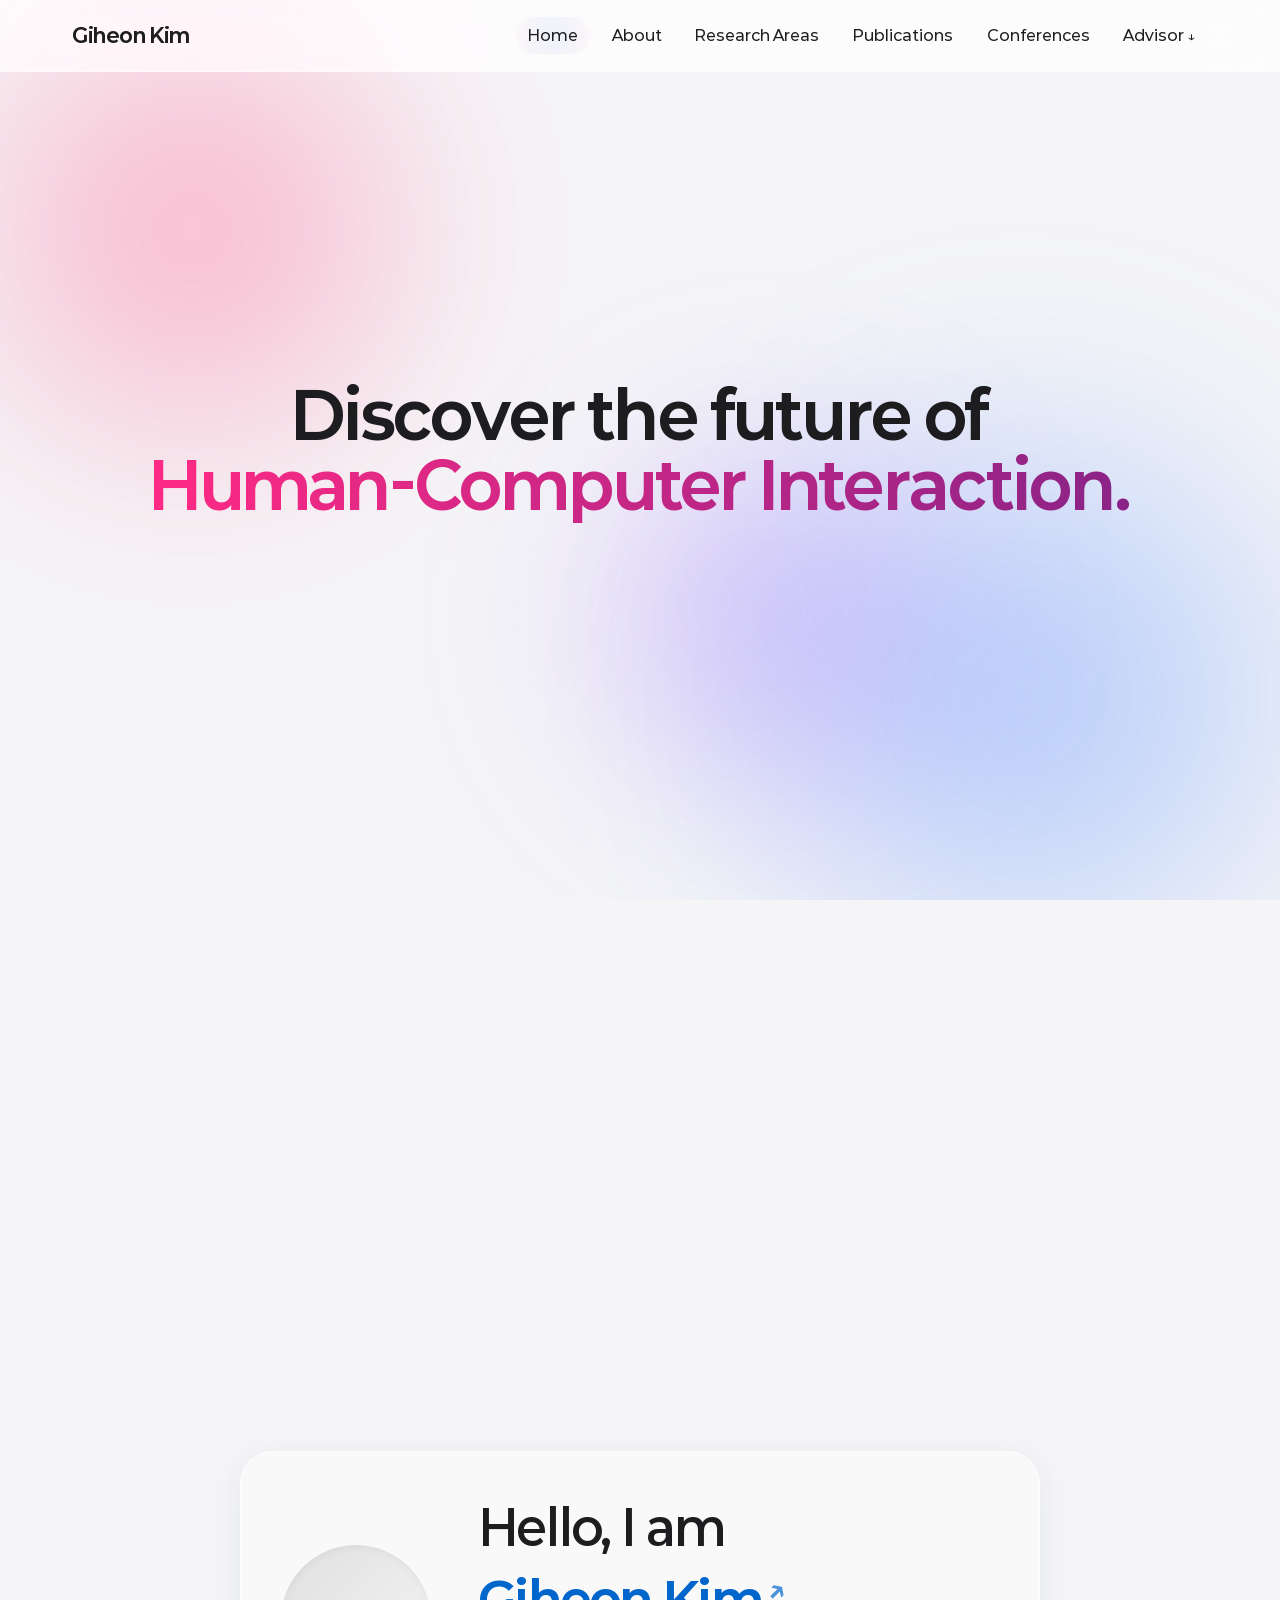
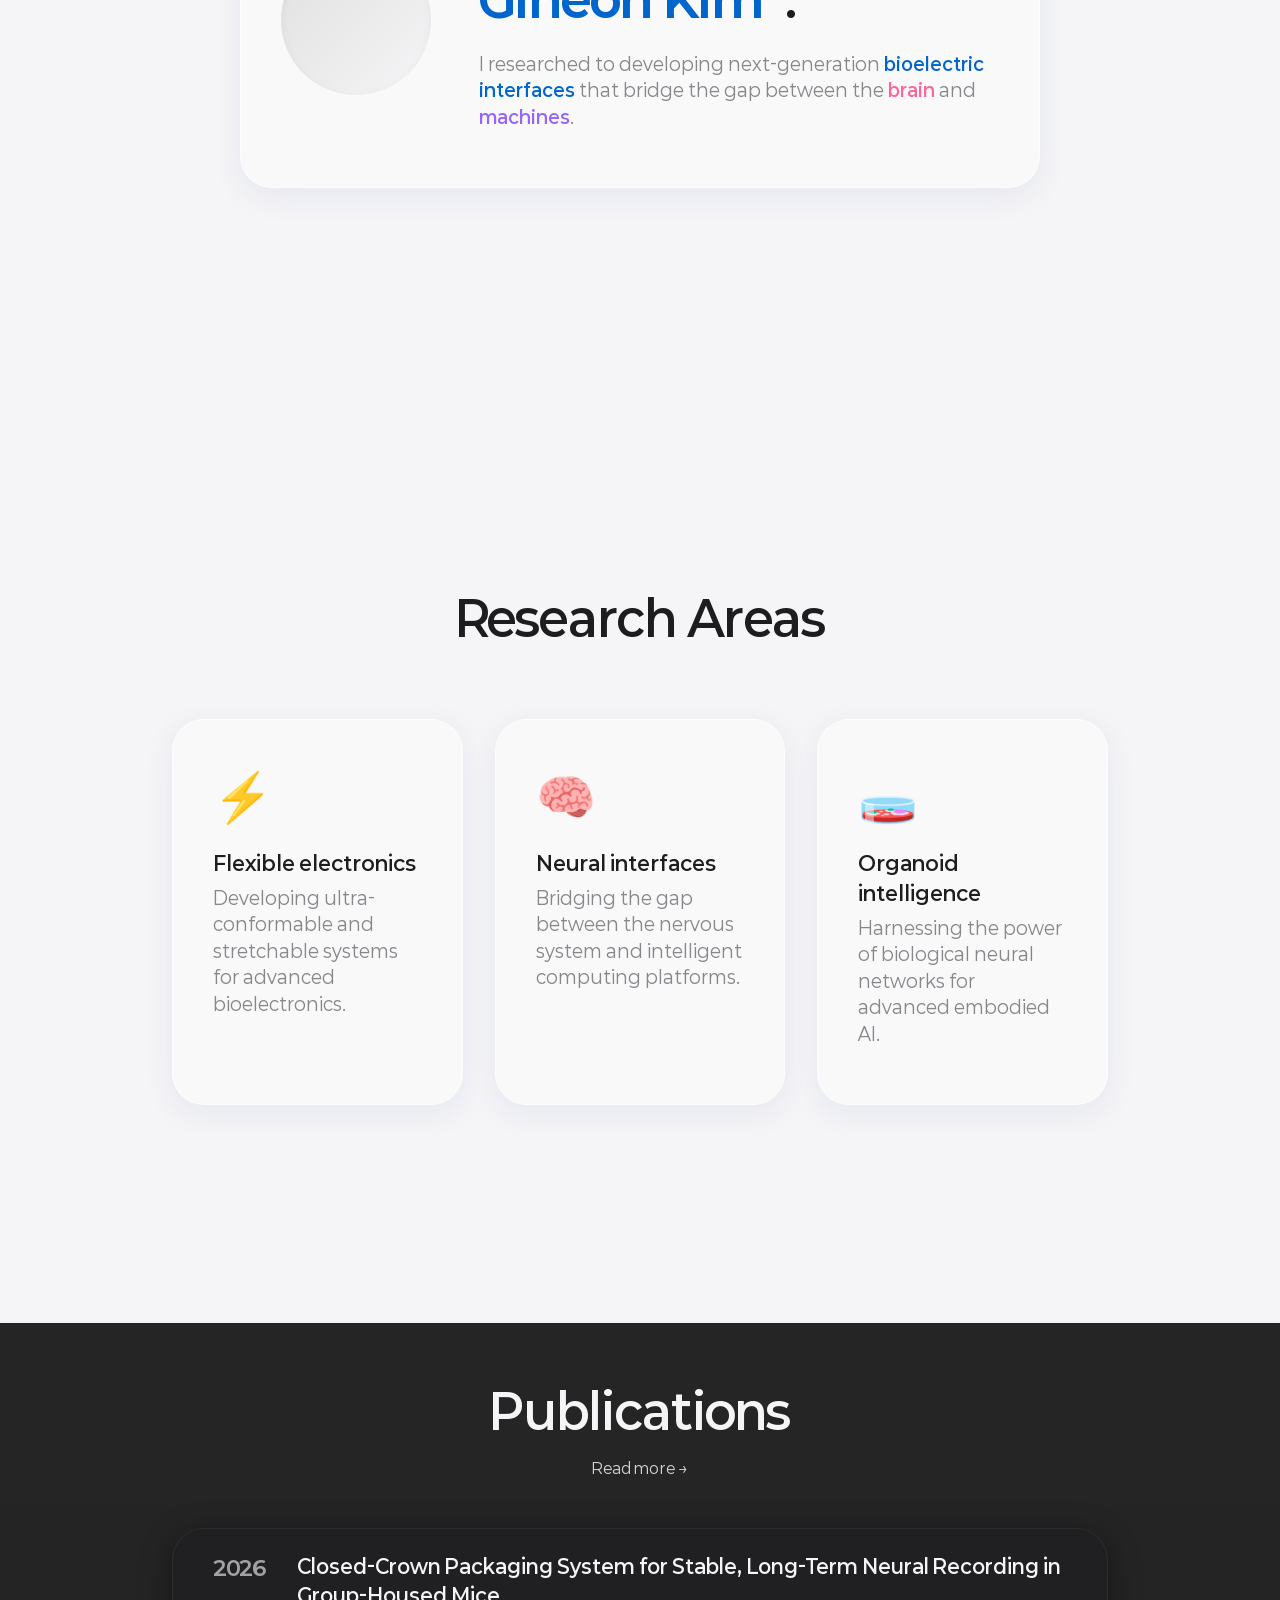
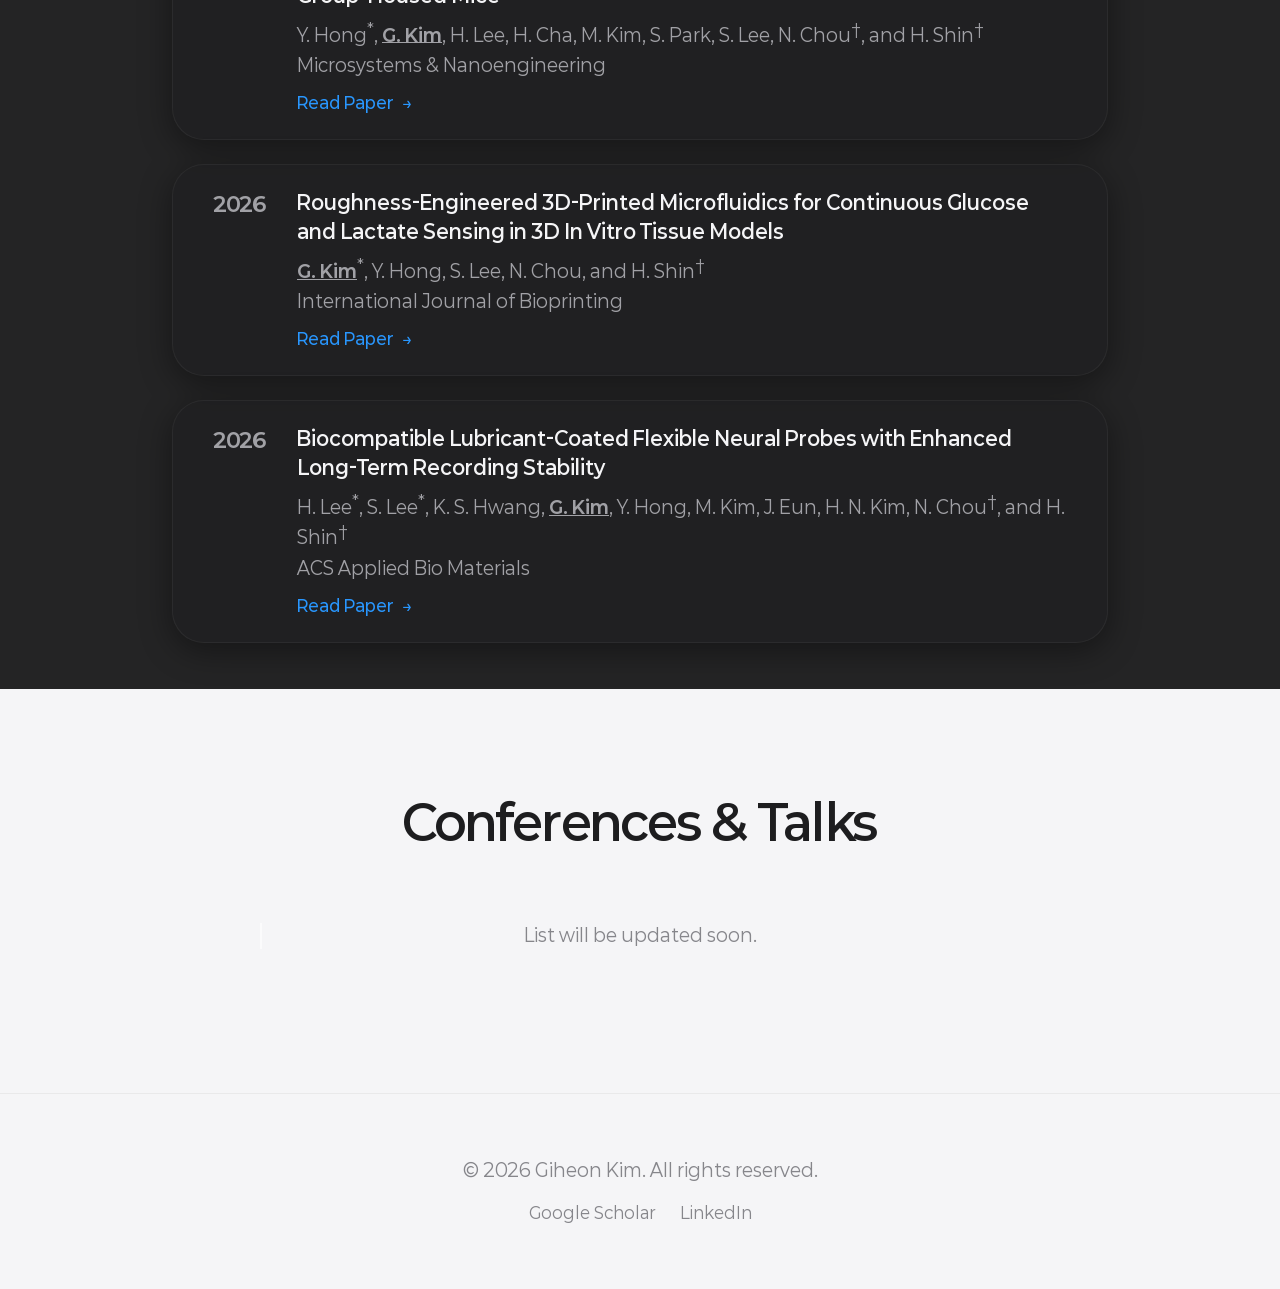
==== commit edca8de9: "style: change Read more link color to white for better readability in dark section" ====
--- a/index.html
+++ b/index.html
@@ -95,7 +95,7 @@
             <div class="container reveal">
                 <h2 class="section-title text-white" style="margin-bottom: 0.5rem;">Publications</h2>
                 <div style="text-align: center; margin-bottom: 3rem;">
-                    <a href="publications-detail.html" class="name-link" style="font-size: 0.95rem; opacity: 0.8; font-weight: 400;">Read more &rarr;</a>
+                    <a href="publications-detail.html" class="name-link-white" style="font-size: 0.95rem; opacity: 0.8; font-weight: 400;">Read more &rarr;</a>
                 </div>
                 <div class="pub-list">
                     <!-- 2026 -->
--- a/styles.css
+++ b/styles.css
@@ -612,6 +612,38 @@
     opacity: 1;
 }
 
+.name-link-white {
+    text-decoration: none;
+    color: #ffffff;
+    font-weight: 400;
+    position: relative;
+    display: inline-block;
+    transition: all 0.3s ease;
+}
+
+.name-link-white::after {
+    content: '';
+    position: absolute;
+    width: 100%;
+    height: 1px;
+    bottom: 2px;
+    left: 0;
+    background-color: #ffffff;
+    transform: scaleX(0);
+    transform-origin: bottom right;
+    transition: transform 0.3s ease;
+}
+
+.name-link-white:hover {
+    color: #ffffff;
+    transform: translateY(-1px);
+}
+
+.name-link-white:hover::after {
+    transform: scaleX(1);
+    transform-origin: bottom left;
+}
+
 /* Buttons */
 .btn-primary {
     display: inline-block;
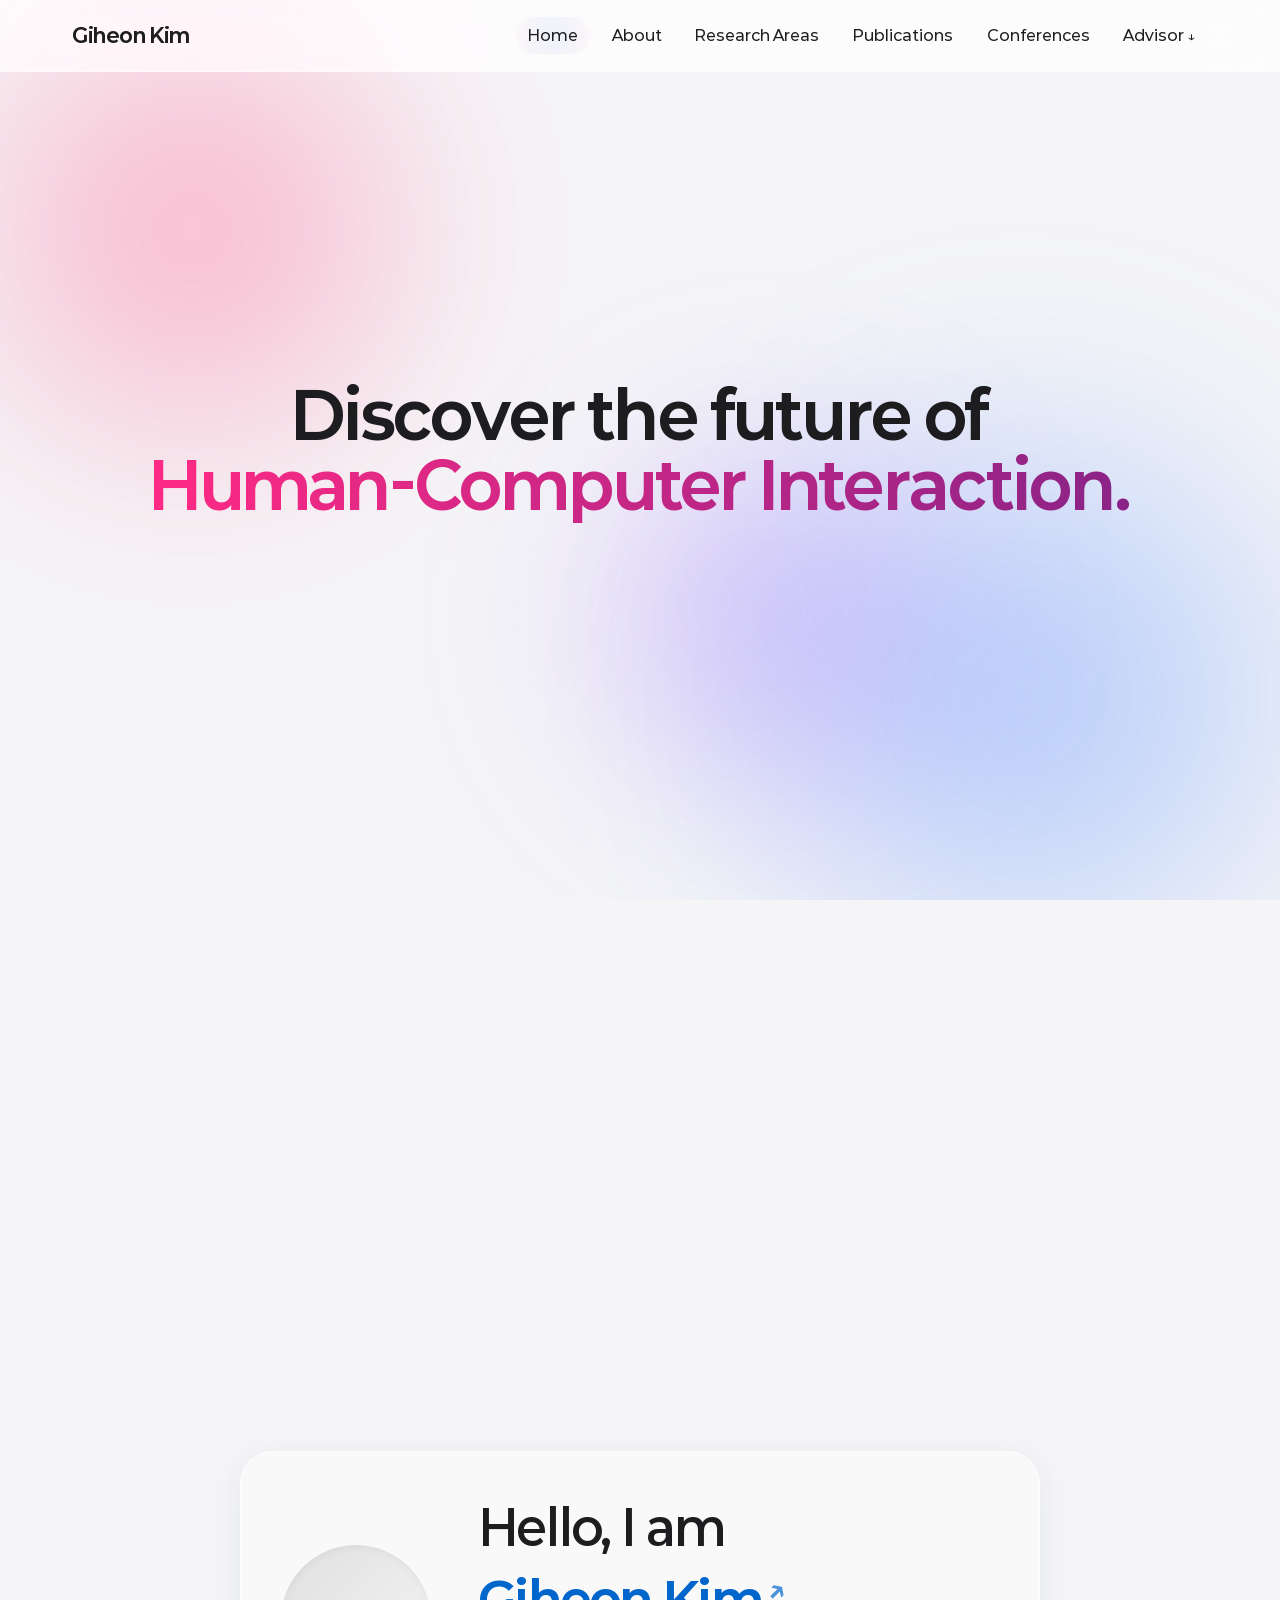
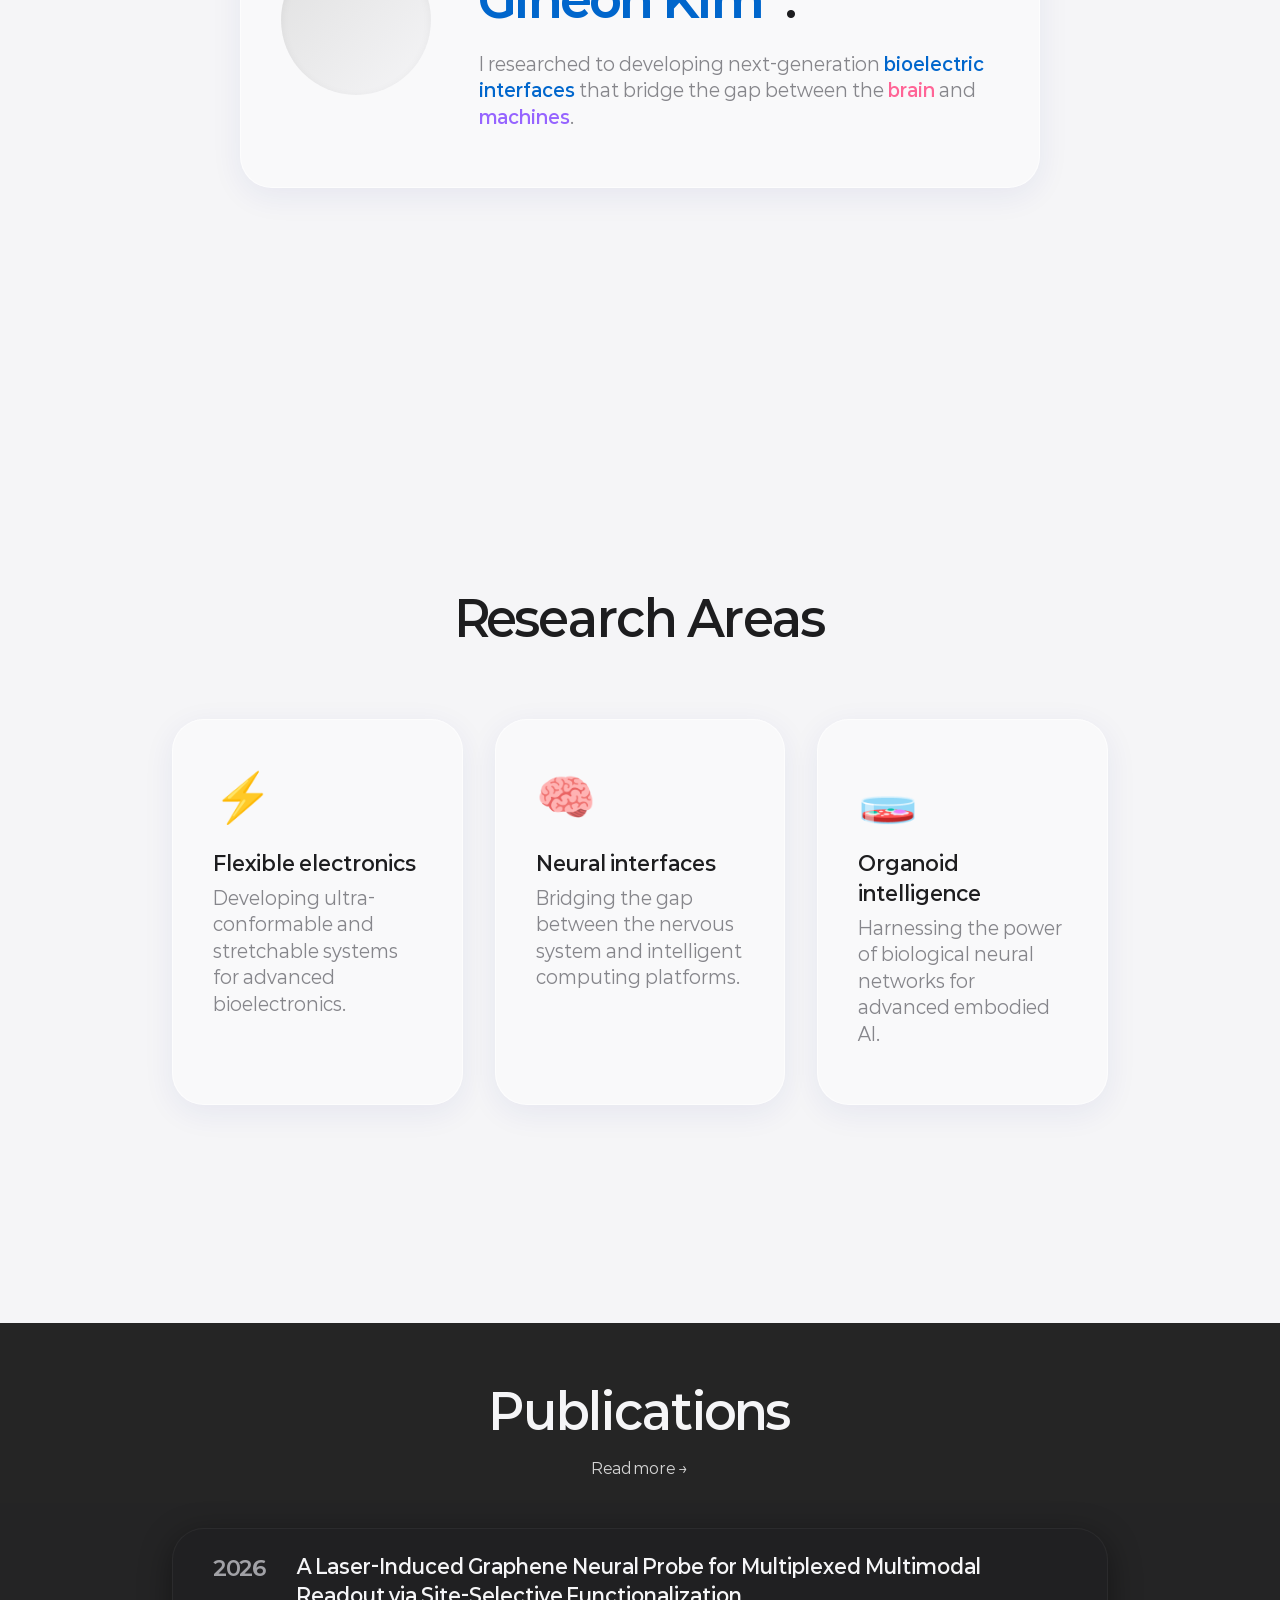
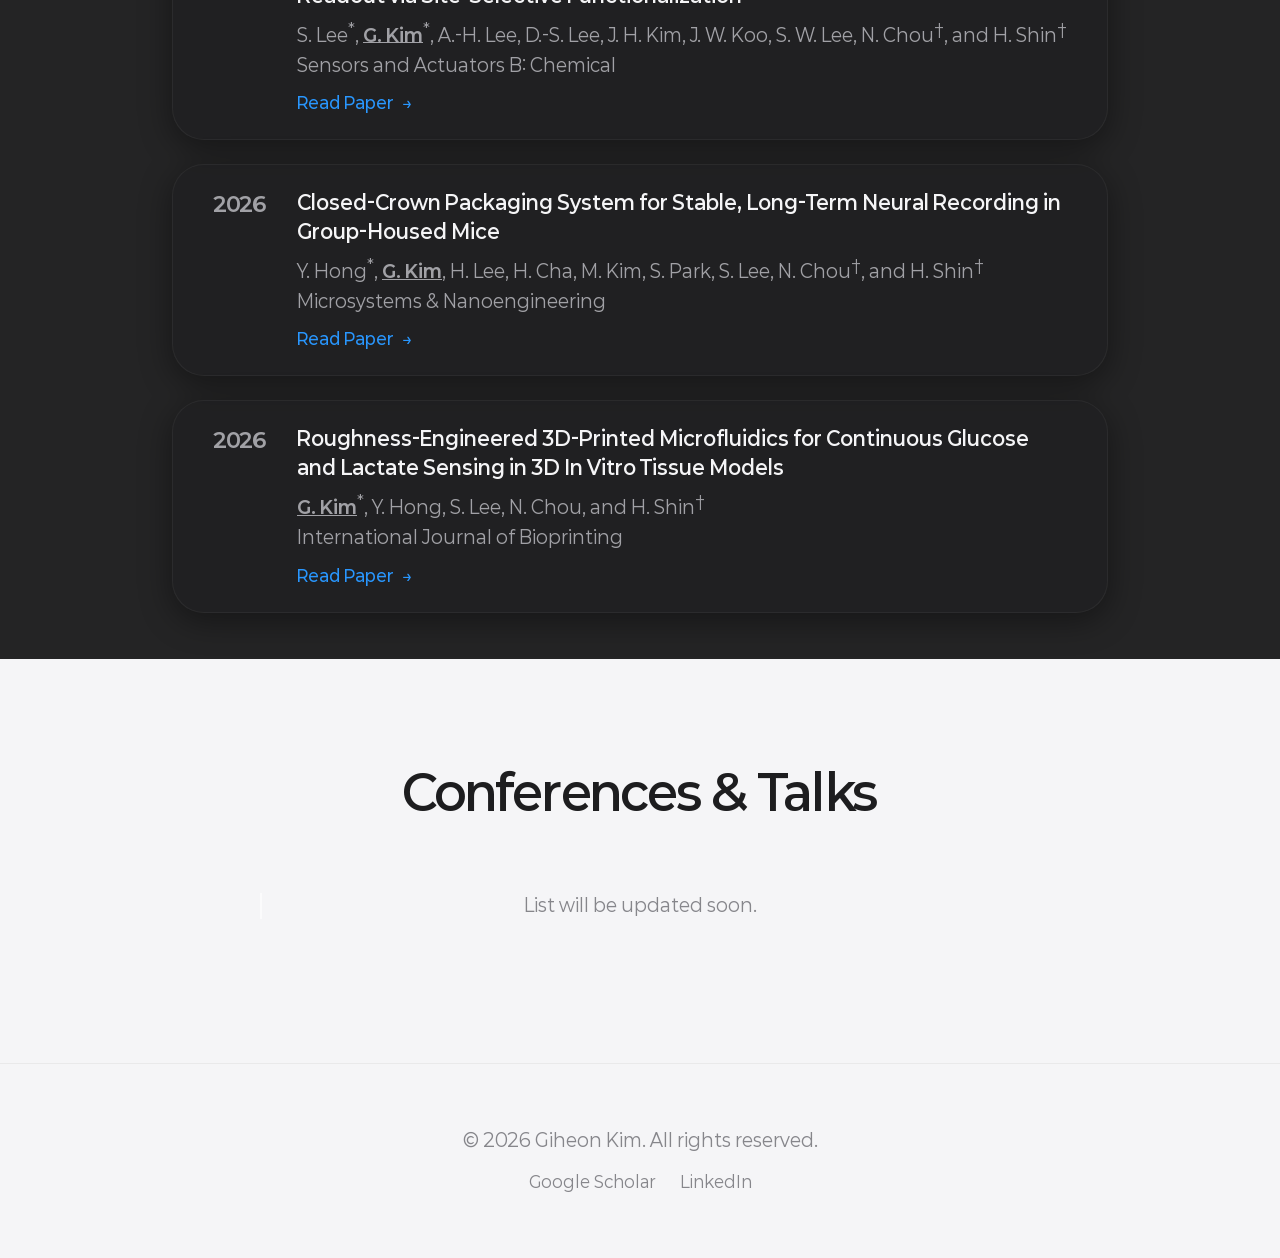
==== commit 31b3be07: "Add papers [10]-[12], update publications list" ====
--- a/index.html
+++ b/index.html
@@ -102,6 +102,17 @@
                     <div class="pub-item glass-card-dark hover-lift">
                         <span class="pub-year">2026</span>
                         <div class="pub-details">
+                            <h3 class="pub-title">A Laser-Induced Graphene Neural Probe for Multiplexed Multimodal Readout via Site-Selective Functionalization</h3>
+                            <p class="pub-authors">S. Lee<sup>*</sup>, <u><strong>G. Kim</strong></u><sup>*</sup>, A.-H. Lee, D.-S. Lee, J. H. Kim, J. W. Koo, S. W. Lee, N. Chou<sup>†</sup>, and H. Shin<sup>†</sup></p>
+                            <p class="pub-venue">Sensors and Actuators B: Chemical</p>
+                            <a href="https://doi.org/10.1016/j.snb.2026.140518" target="_blank"
+                                rel="noopener noreferrer" class="pub-link">Read Paper <span>&rarr;</span></a>
+                        </div>
+                    </div>
+                    <!-- 2026 -->
+                    <div class="pub-item glass-card-dark hover-lift">
+                        <span class="pub-year">2026</span>
+                        <div class="pub-details">
                             <h3 class="pub-title">Closed-Crown Packaging System for Stable, Long-Term Neural Recording in Group-Housed Mice</h3>
                             <p class="pub-authors">Y. Hong<sup>*</sup>, <u><strong>G. Kim</strong></u>, H. Lee, H. Cha, M. Kim, S. Park, S. Lee, N. Chou<sup>†</sup>, and H. Shin<sup>†</sup></p>
                             <p class="pub-venue">Microsystems &amp; Nanoengineering</p>
@@ -117,17 +128,6 @@
                             <p class="pub-authors"><u><strong>G. Kim</strong></u><sup>*</sup>, Y. Hong, S. Lee, N. Chou, and H. Shin<sup>†</sup></p>
                             <p class="pub-venue">International Journal of Bioprinting</p>
                             <a href="https://www.accscience.com/journal/IJB/articles/online_first/7562" target="_blank"
-                                rel="noopener noreferrer" class="pub-link">Read Paper <span>&rarr;</span></a>
-                        </div>
-                    </div>
-                    <!-- 2026 -->
-                    <div class="pub-item glass-card-dark hover-lift">
-                        <span class="pub-year">2026</span>
-                        <div class="pub-details">
-                            <h3 class="pub-title">Biocompatible Lubricant-Coated Flexible Neural Probes with Enhanced Long-Term Recording Stability</h3>
-                            <p class="pub-authors">H. Lee<sup>*</sup>, S. Lee<sup>*</sup>, K. S. Hwang, <u><strong>G. Kim</strong></u>, Y. Hong, M. Kim, J. Eun, H. N. Kim, N. Chou<sup>†</sup>, and H. Shin<sup>†</sup></p>
-                            <p class="pub-venue">ACS Applied Bio Materials</p>
-                            <a href="https://pubs.acs.org/doi/10.1021/acsabm.5c02232" target="_blank"
                                 rel="noopener noreferrer" class="pub-link">Read Paper <span>&rarr;</span></a>
                         </div>
                     </div>
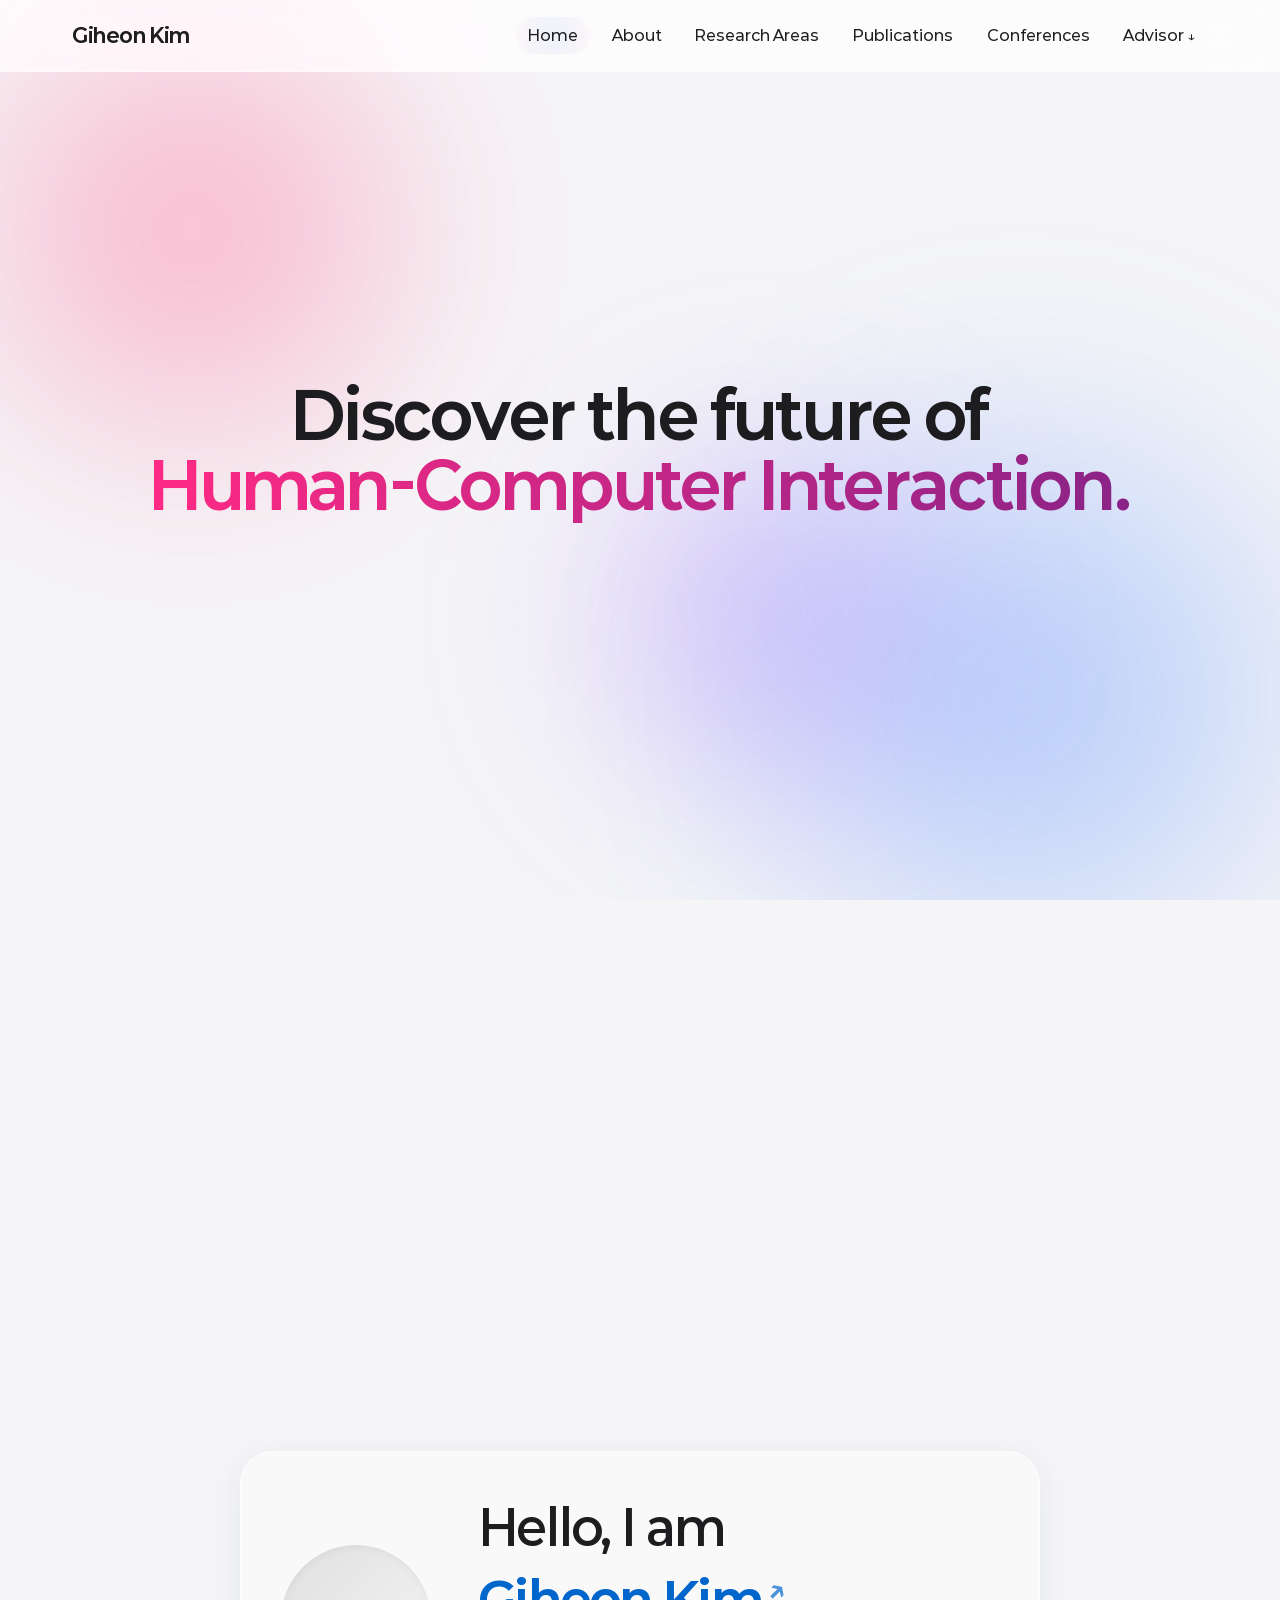
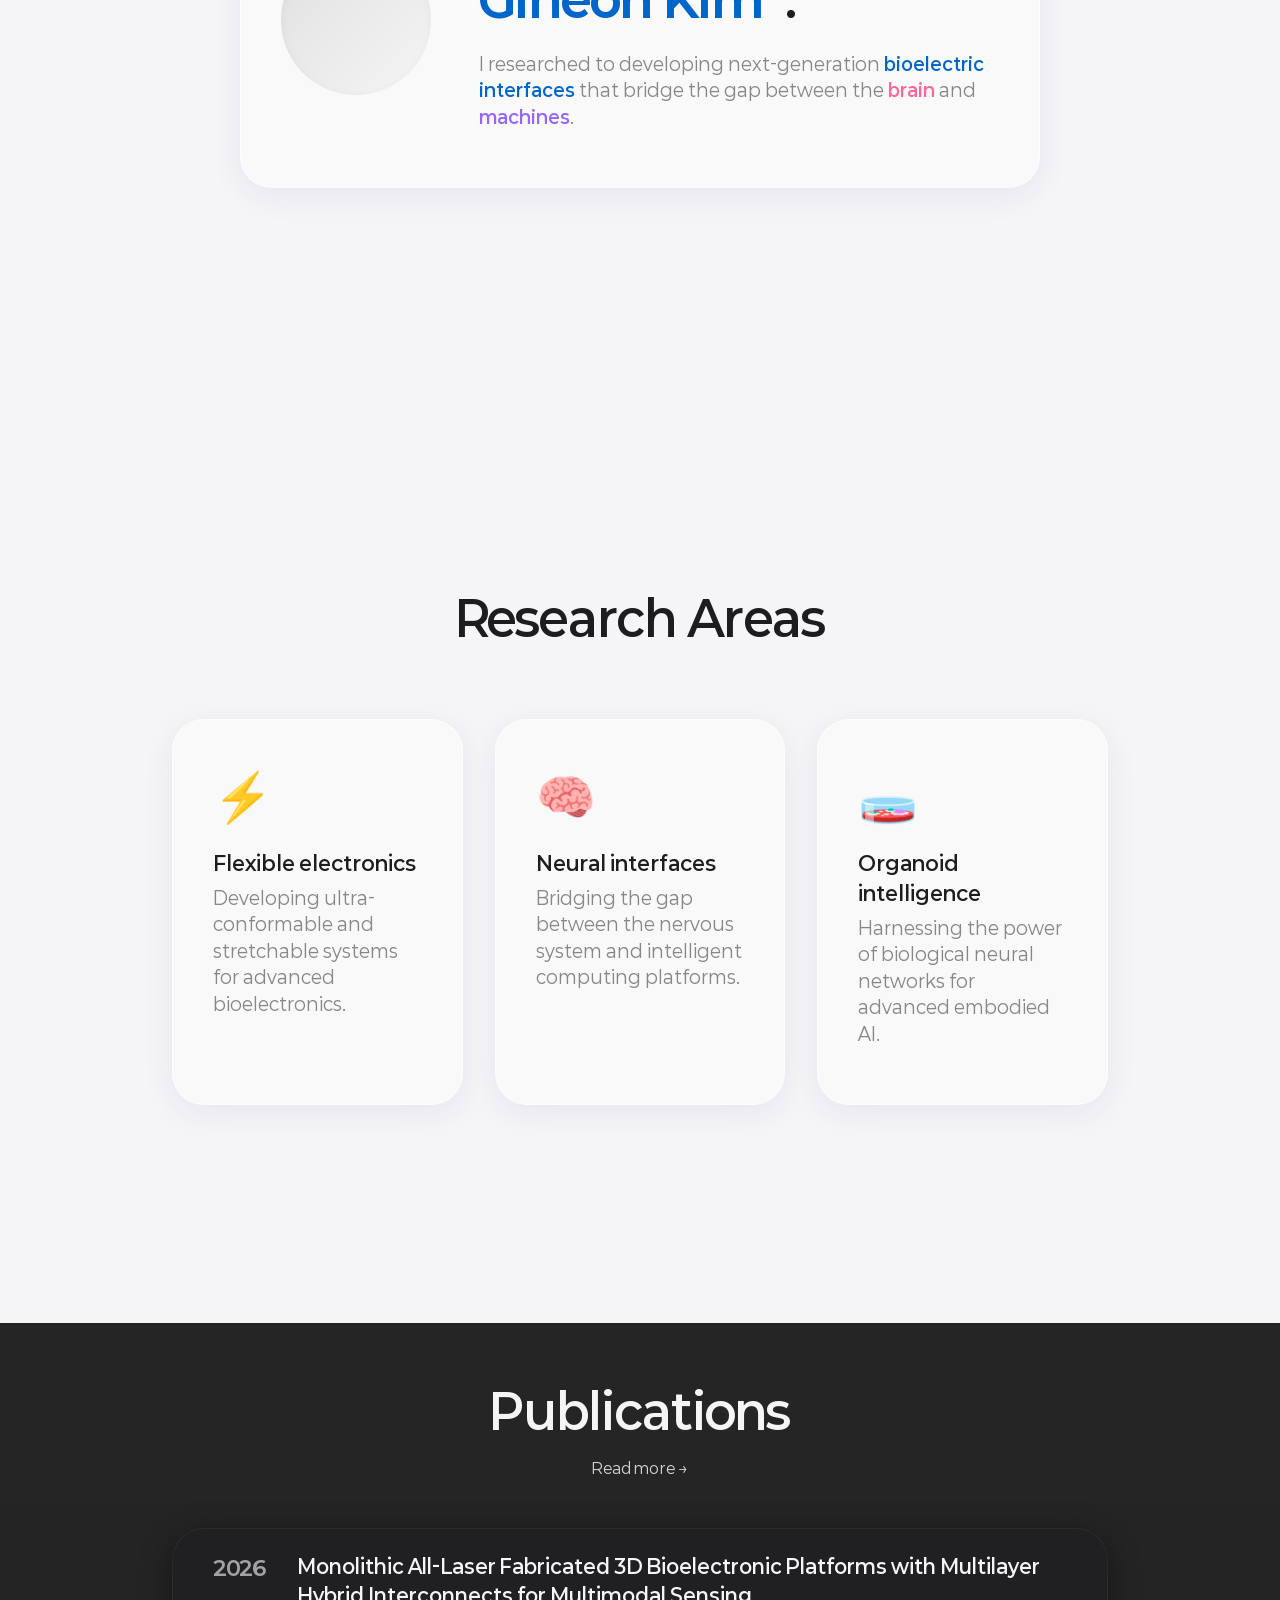
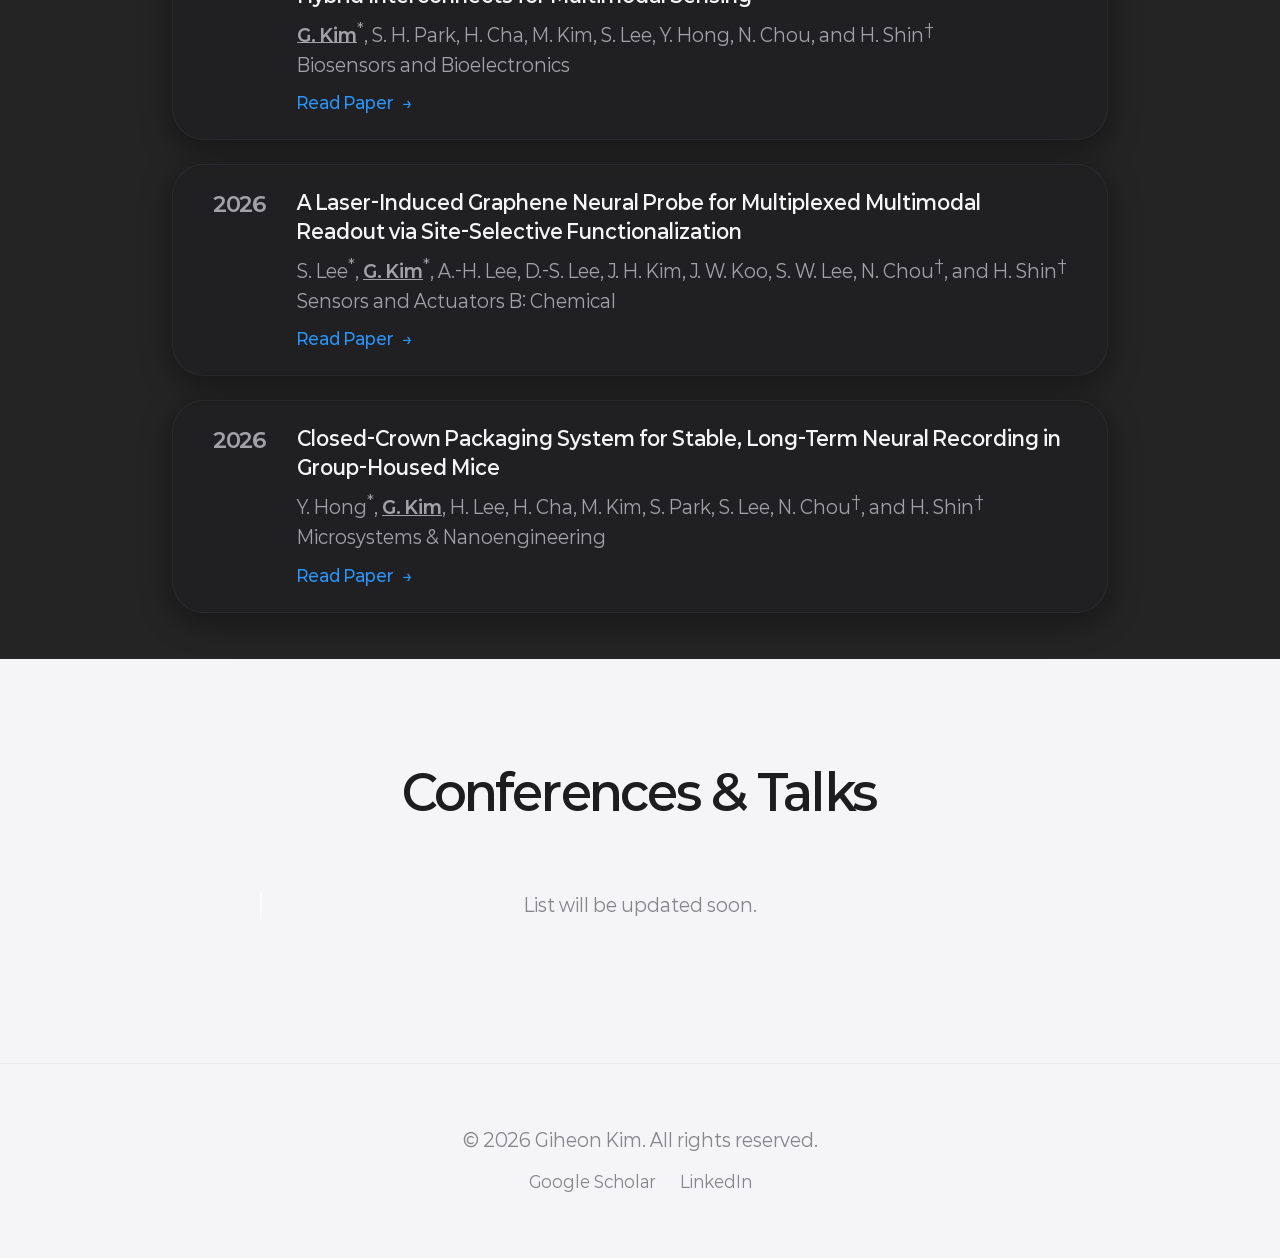
==== commit 840d0d5e: "Update paper [12] to Published with DOI link, update main page top 3" ====
--- a/index.html
+++ b/index.html
@@ -102,6 +102,17 @@
                     <div class="pub-item glass-card-dark hover-lift">
                         <span class="pub-year">2026</span>
                         <div class="pub-details">
+                            <h3 class="pub-title">Monolithic All-Laser Fabricated 3D Bioelectronic Platforms with Multilayer Hybrid Interconnects for Multimodal Sensing</h3>
+                            <p class="pub-authors"><u><strong>G. Kim</strong></u><sup>*</sup>, S. H. Park, H. Cha, M. Kim, S. Lee, Y. Hong, N. Chou, and H. Shin<sup>†</sup></p>
+                            <p class="pub-venue">Biosensors and Bioelectronics</p>
+                            <a href="https://doi.org/10.1016/j.bios.2026.119033" target="_blank"
+                                rel="noopener noreferrer" class="pub-link">Read Paper <span>&rarr;</span></a>
+                        </div>
+                    </div>
+                    <!-- 2026 -->
+                    <div class="pub-item glass-card-dark hover-lift">
+                        <span class="pub-year">2026</span>
+                        <div class="pub-details">
                             <h3 class="pub-title">A Laser-Induced Graphene Neural Probe for Multiplexed Multimodal Readout via Site-Selective Functionalization</h3>
                             <p class="pub-authors">S. Lee<sup>*</sup>, <u><strong>G. Kim</strong></u><sup>*</sup>, A.-H. Lee, D.-S. Lee, J. H. Kim, J. W. Koo, S. W. Lee, N. Chou<sup>†</sup>, and H. Shin<sup>†</sup></p>
                             <p class="pub-venue">Sensors and Actuators B: Chemical</p>
@@ -117,17 +128,6 @@
                             <p class="pub-authors">Y. Hong<sup>*</sup>, <u><strong>G. Kim</strong></u>, H. Lee, H. Cha, M. Kim, S. Park, S. Lee, N. Chou<sup>†</sup>, and H. Shin<sup>†</sup></p>
                             <p class="pub-venue">Microsystems &amp; Nanoengineering</p>
                             <a href="https://www.nature.com/articles/s41378-026-01293-2" target="_blank"
-                                rel="noopener noreferrer" class="pub-link">Read Paper <span>&rarr;</span></a>
-                        </div>
-                    </div>
-                    <!-- 2026 -->
-                    <div class="pub-item glass-card-dark hover-lift">
-                        <span class="pub-year">2026</span>
-                        <div class="pub-details">
-                            <h3 class="pub-title">Roughness-Engineered 3D-Printed Microfluidics for Continuous Glucose and Lactate Sensing in 3D In Vitro Tissue Models</h3>
-                            <p class="pub-authors"><u><strong>G. Kim</strong></u><sup>*</sup>, Y. Hong, S. Lee, N. Chou, and H. Shin<sup>†</sup></p>
-                            <p class="pub-venue">International Journal of Bioprinting</p>
-                            <a href="https://www.accscience.com/journal/IJB/articles/online_first/7562" target="_blank"
                                 rel="noopener noreferrer" class="pub-link">Read Paper <span>&rarr;</span></a>
                         </div>
                     </div>
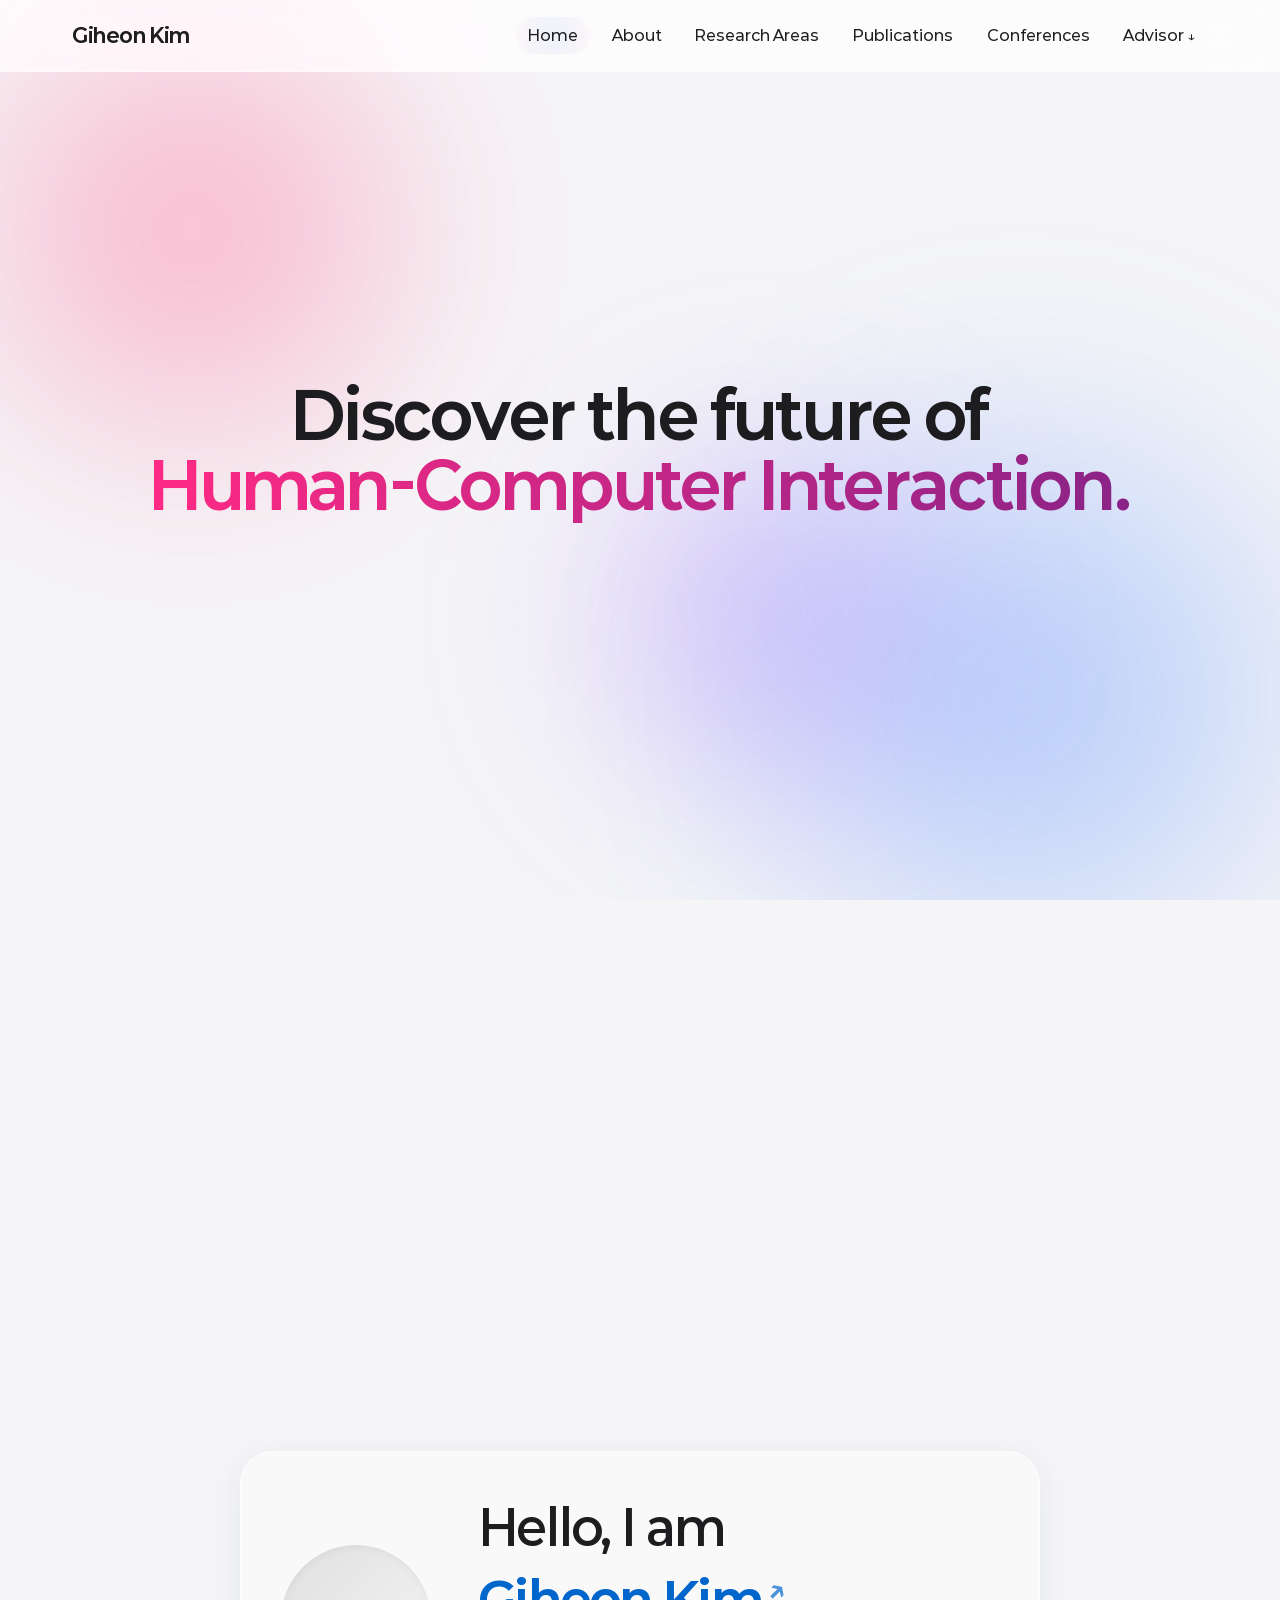
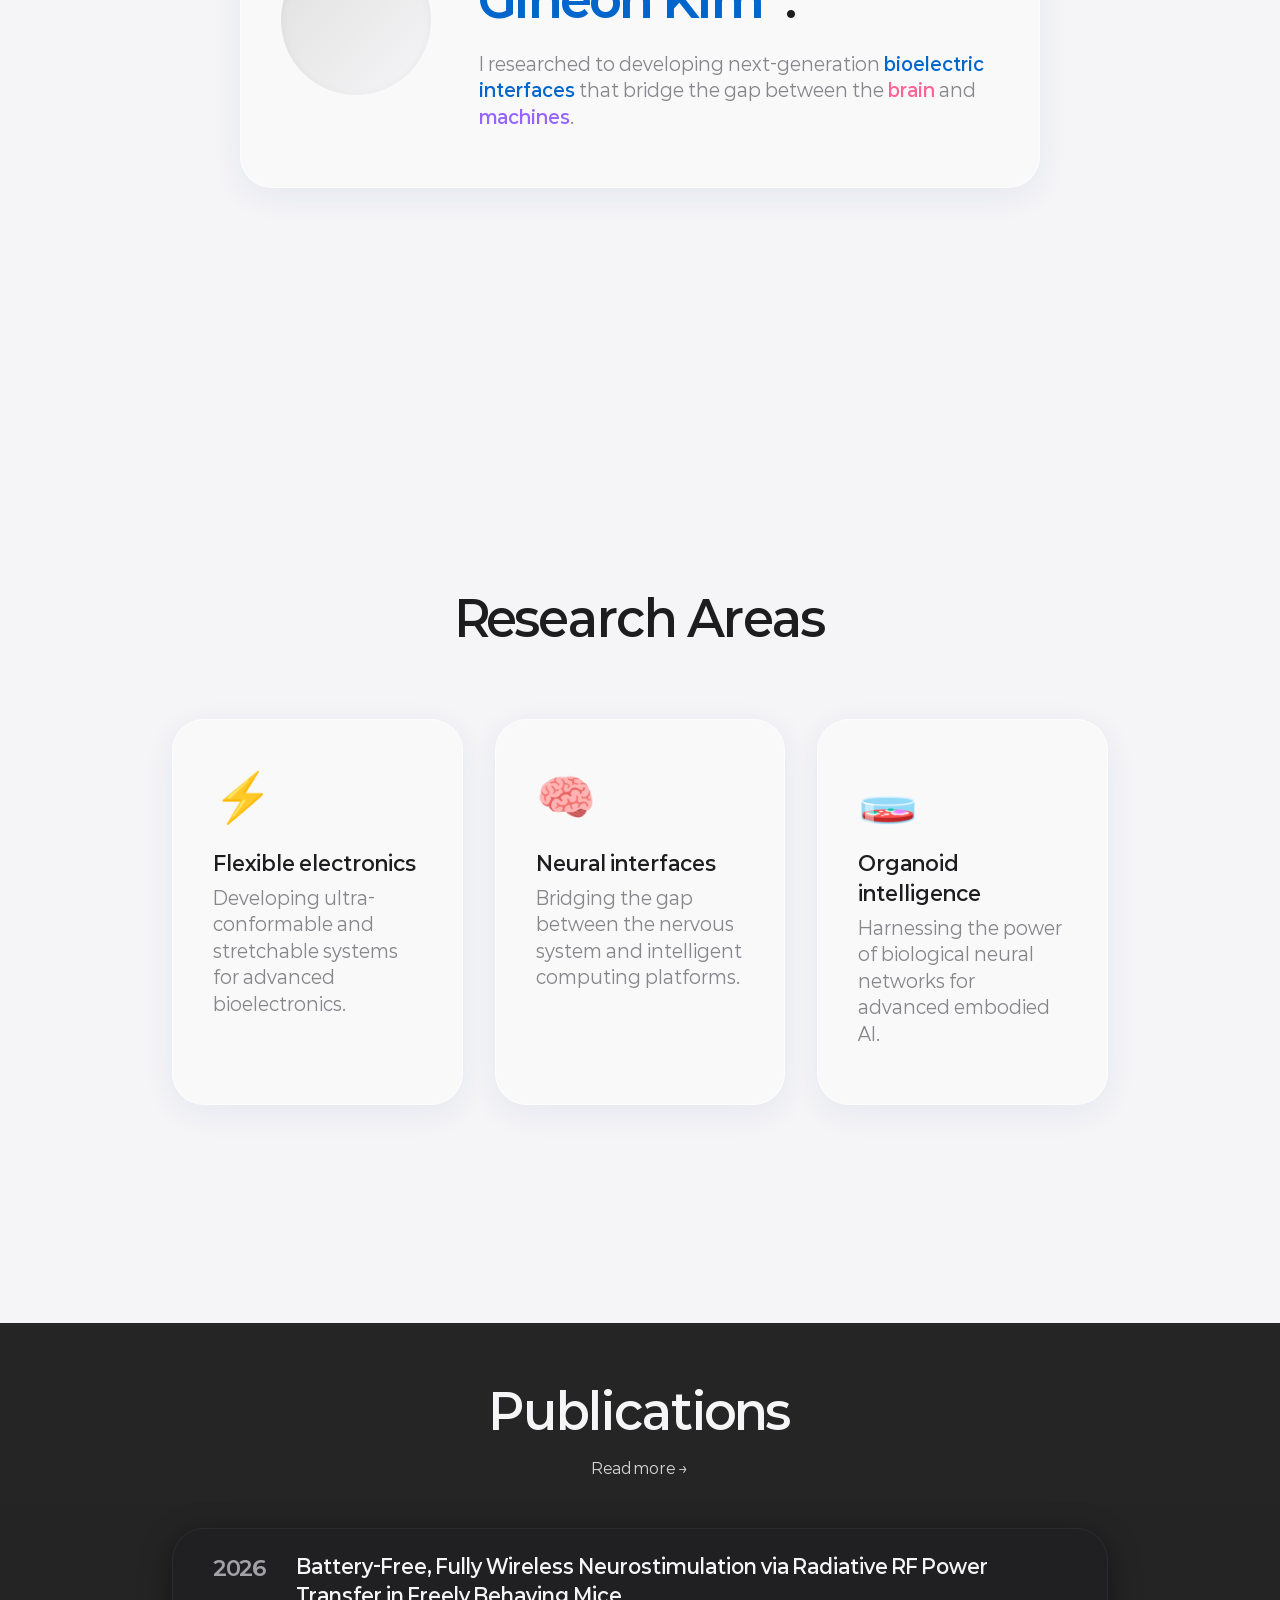
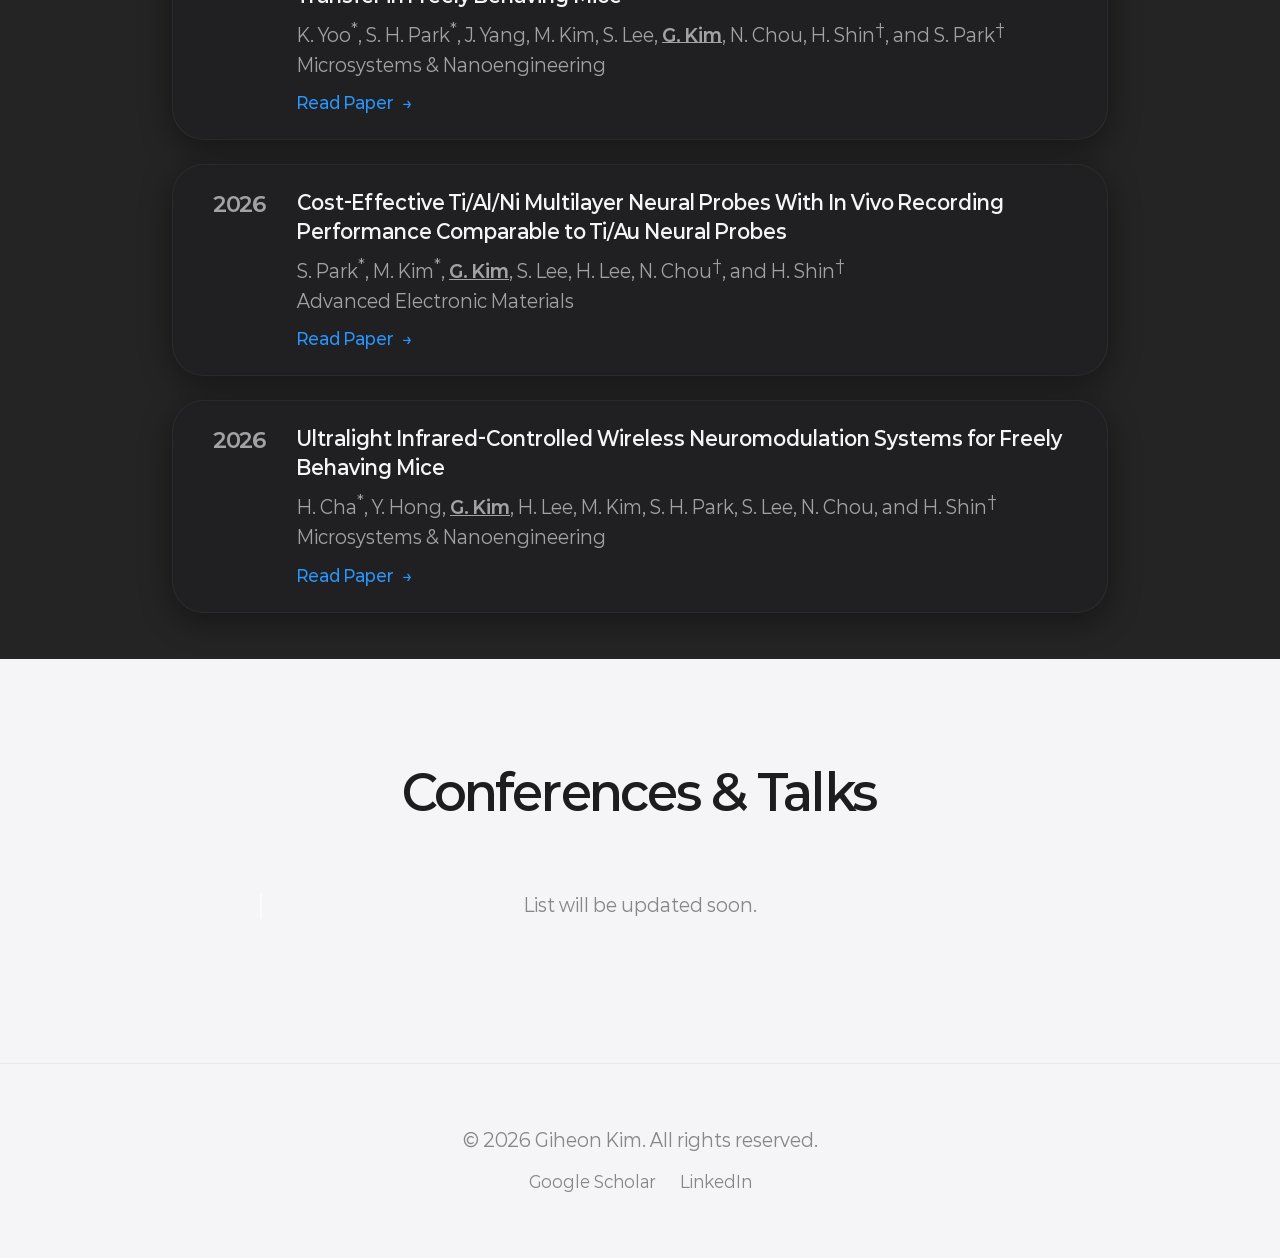
==== commit c7ae6fbb: "Add two published coauthored papers and refresh latest publications" ====
--- a/index.html
+++ b/index.html
@@ -98,36 +98,37 @@
                     <a href="publications-detail.html" class="name-link-white" style="font-size: 0.95rem; opacity: 0.8; font-weight: 400;">Read more &rarr;</a>
                 </div>
                 <div class="pub-list">
-                    <!-- 2026 -->
+                    <!-- Latest published papers, ordered by online publication date. -->
+                    <!-- 2026-09-28 -->
                     <div class="pub-item glass-card-dark hover-lift">
                         <span class="pub-year">2026</span>
                         <div class="pub-details">
-                            <h3 class="pub-title">Monolithic All-Laser Fabricated 3D Bioelectronic Platforms with Multilayer Hybrid Interconnects for Multimodal Sensing</h3>
-                            <p class="pub-authors"><u><strong>G. Kim</strong></u><sup>*</sup>, S. H. Park, H. Cha, M. Kim, S. Lee, Y. Hong, N. Chou, and H. Shin<sup>†</sup></p>
-                            <p class="pub-venue">Biosensors and Bioelectronics</p>
-                            <a href="https://doi.org/10.1016/j.bios.2026.119033" target="_blank"
+                            <h3 class="pub-title">Battery-Free, Fully Wireless Neurostimulation via Radiative RF Power Transfer in Freely Behaving Mice</h3>
+                            <p class="pub-authors">K. Yoo<sup>*</sup>, S. H. Park<sup>*</sup>, J. Yang, M. Kim, S. Lee, <u><strong>G. Kim</strong></u>, N. Chou, H. Shin<sup>†</sup>, and S. Park<sup>†</sup></p>
+                            <p class="pub-venue">Microsystems &amp; Nanoengineering</p>
+                            <a href="https://doi.org/10.1038/s41378-026-01439-2" target="_blank"
                                 rel="noopener noreferrer" class="pub-link">Read Paper <span>&rarr;</span></a>
                         </div>
                     </div>
-                    <!-- 2026 -->
+                    <!-- 2026-09-08 -->
                     <div class="pub-item glass-card-dark hover-lift">
                         <span class="pub-year">2026</span>
                         <div class="pub-details">
-                            <h3 class="pub-title">A Laser-Induced Graphene Neural Probe for Multiplexed Multimodal Readout via Site-Selective Functionalization</h3>
-                            <p class="pub-authors">S. Lee<sup>*</sup>, <u><strong>G. Kim</strong></u><sup>*</sup>, A.-H. Lee, D.-S. Lee, J. H. Kim, J. W. Koo, S. W. Lee, N. Chou<sup>†</sup>, and H. Shin<sup>†</sup></p>
-                            <p class="pub-venue">Sensors and Actuators B: Chemical</p>
-                            <a href="https://doi.org/10.1016/j.snb.2026.140518" target="_blank"
+                            <h3 class="pub-title">Cost-Effective Ti/Al/Ni Multilayer Neural Probes With In Vivo Recording Performance Comparable to Ti/Au Neural Probes</h3>
+                            <p class="pub-authors">S. Park<sup>*</sup>, M. Kim<sup>*</sup>, <u><strong>G. Kim</strong></u>, S. Lee, H. Lee, N. Chou<sup>†</sup>, and H. Shin<sup>†</sup></p>
+                            <p class="pub-venue">Advanced Electronic Materials</p>
+                            <a href="https://doi.org/10.1002/aelm.70569" target="_blank"
                                 rel="noopener noreferrer" class="pub-link">Read Paper <span>&rarr;</span></a>
                         </div>
                     </div>
-                    <!-- 2026 -->
+                    <!-- 2026-07-24 -->
                     <div class="pub-item glass-card-dark hover-lift">
                         <span class="pub-year">2026</span>
                         <div class="pub-details">
-                            <h3 class="pub-title">Closed-Crown Packaging System for Stable, Long-Term Neural Recording in Group-Housed Mice</h3>
-                            <p class="pub-authors">Y. Hong<sup>*</sup>, <u><strong>G. Kim</strong></u>, H. Lee, H. Cha, M. Kim, S. Park, S. Lee, N. Chou<sup>†</sup>, and H. Shin<sup>†</sup></p>
+                            <h3 class="pub-title">Ultralight Infrared-Controlled Wireless Neuromodulation Systems for Freely Behaving Mice</h3>
+                            <p class="pub-authors">H. Cha<sup>*</sup>, Y. Hong, <u><strong>G. Kim</strong></u>, H. Lee, M. Kim, S. H. Park, S. Lee, N. Chou, and H. Shin<sup>†</sup></p>
                             <p class="pub-venue">Microsystems &amp; Nanoengineering</p>
-                            <a href="https://www.nature.com/articles/s41378-026-01293-2" target="_blank"
+                            <a href="https://doi.org/10.1038/s41378-026-01389-9" target="_blank"
                                 rel="noopener noreferrer" class="pub-link">Read Paper <span>&rarr;</span></a>
                         </div>
                     </div>
@@ -160,4 +161,4 @@
     <script src="script.js"></script>
 </body>
 
-</html>+</html>
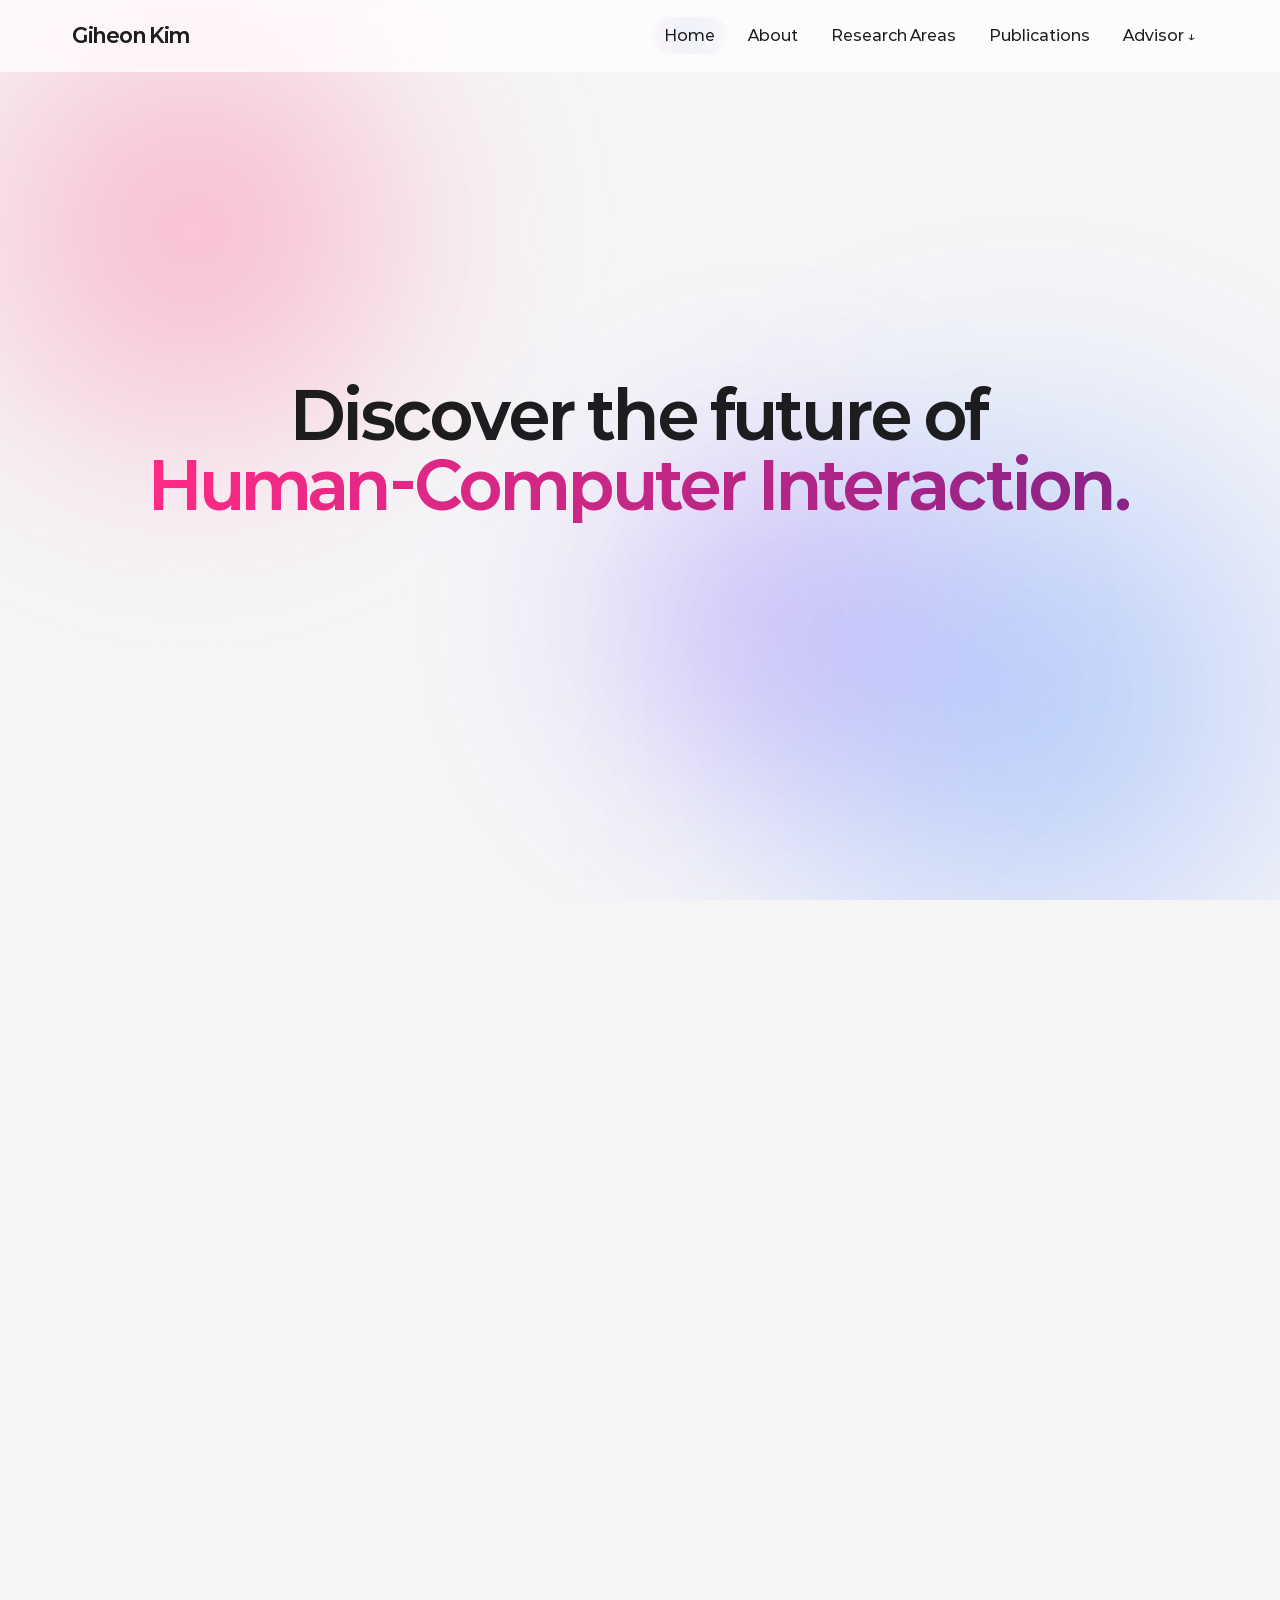
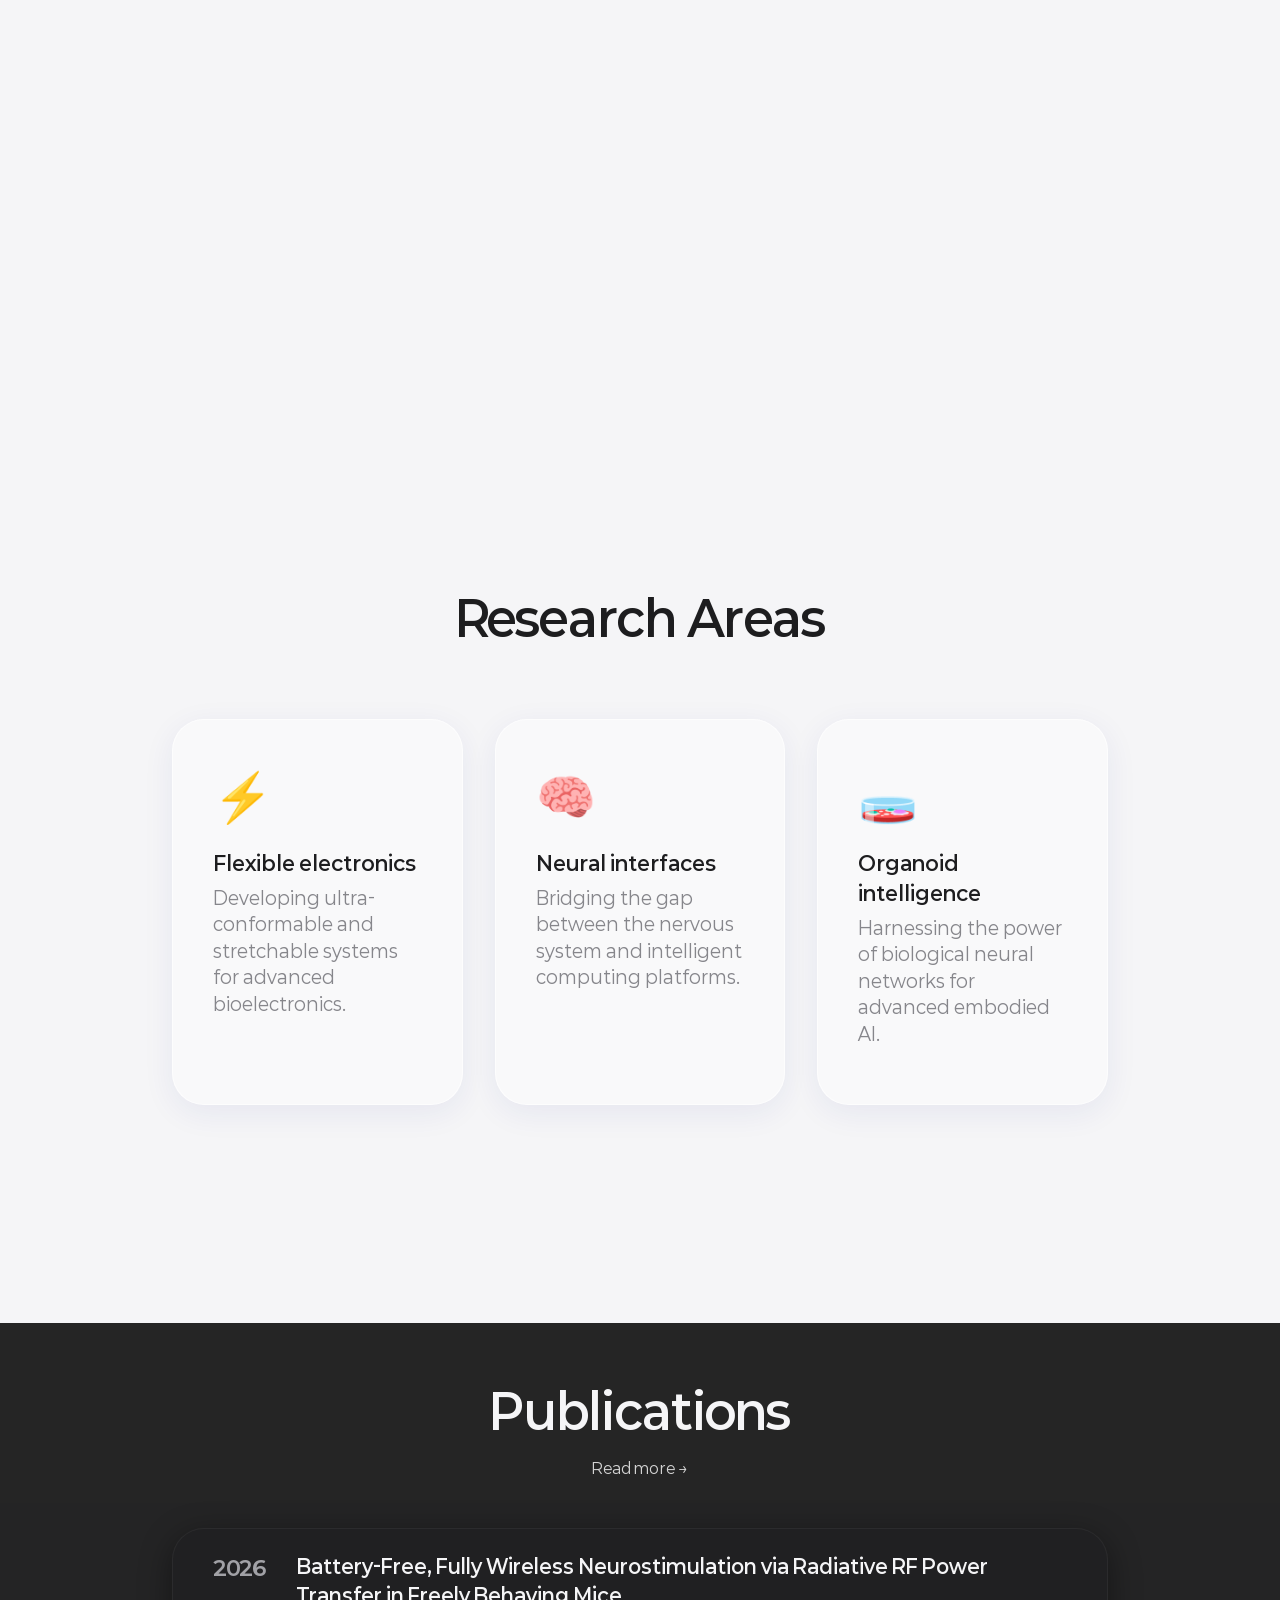
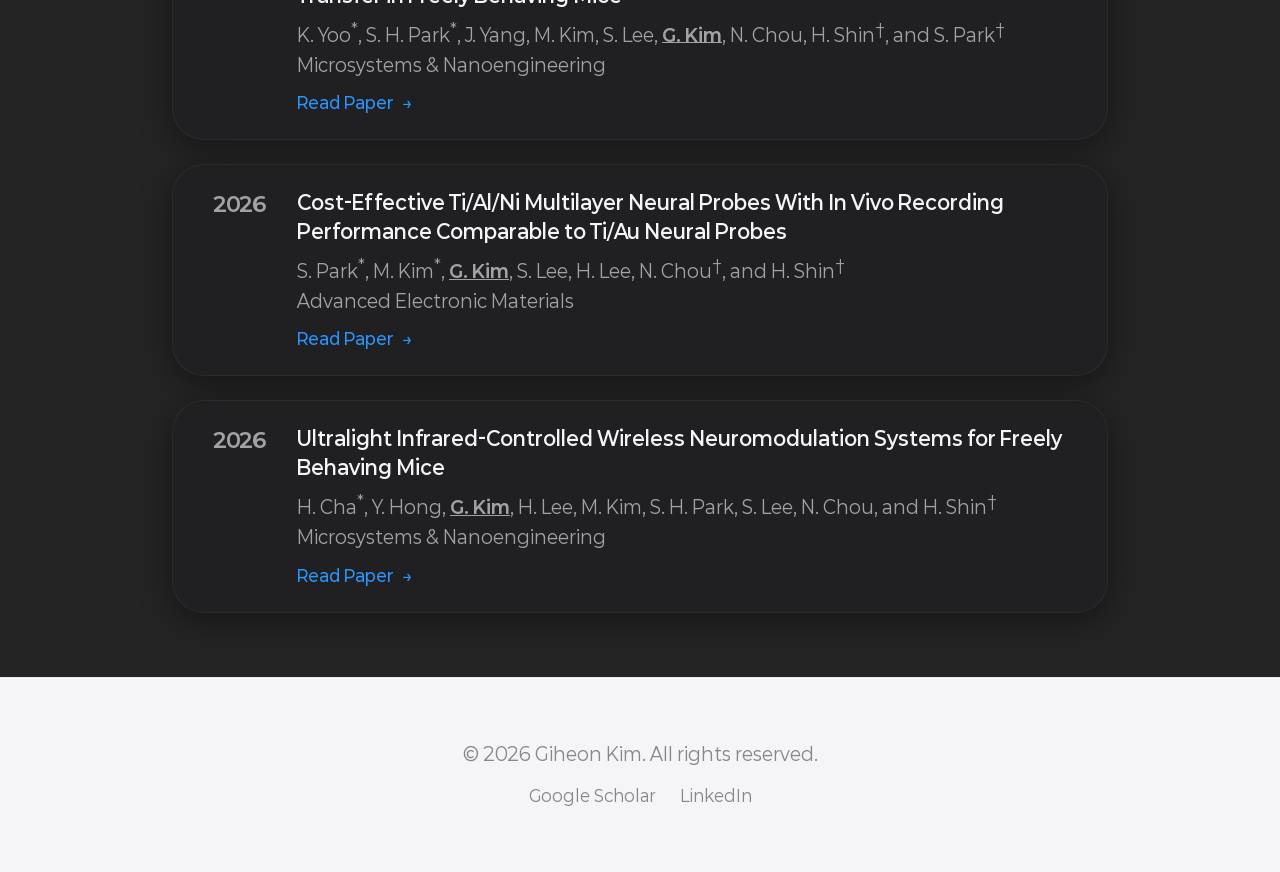
==== commit 3c3fbff3: "Fix mobile navigation and replace placeholder portfolio content" ====
--- a/index.html
+++ b/index.html
@@ -4,7 +4,7 @@
 <head>
     <meta charset="UTF-8">
     <meta name="viewport" content="width=device-width, initial-scale=1.0">
-    <title>Research Portfolio</title>
+    <title>Giheon Kim | Research Portfolio</title>
     <!-- Modern typography reminiscent of Apple design (San Francisco-like) -->
     <link rel="preconnect" href="https://fonts.googleapis.com">
     <link rel="preconnect" href="https://fonts.gstatic.com" crossorigin>
@@ -20,15 +20,15 @@
         <div class="blob blob-3"></div>
     </div>
 
-    <nav id="navbar" class="glass-nav">
+    <nav id="navbar" class="glass-nav" aria-label="Primary navigation">
         <div class="nav-content">
-            <a href="#" class="logo">Giheon Kim</a>
-            <ul class="nav-links">
+            <a href="#home" class="logo">Giheon Kim</a>
+            <ul class="nav-links" id="primary-navigation">
                 <li><a href="#home">Home</a></li>
                 <li class="dropdown">
                     <a href="#about">About</a>
                     <ul class="dropdown-menu">
-                        <li><a href="about-detail.html">Giheon Kim</a></li>
+                        <li><a href="about-detail.html">Biography &amp; education</a></li>
                     </ul>
                 </li>
                 <li class="dropdown">
@@ -40,7 +40,6 @@
                     </ul>
                 </li>
                 <li><a href="#publications">Publications</a></li>
-                <li><a href="#conferences">Conferences</a></li>
                 <li><a href="https://sites.google.com/view/knunblab/" target="_blank" rel="noopener noreferrer">Advisor
                         <span style="font-size: 0.8em;">&#8595;</span></a></li>
             </ul>
@@ -59,10 +58,10 @@
         <section id="about" class="section sec-light bio-section">
             <div class="container reveal">
                 <div class="bio-card glass-card">
-                    <div class="profile-placeholder"></div>
                     <div class="bio-text">
                         <h2>Hello, I am <a href="about-detail.html" class="name-link">Giheon Kim<span class="click-arrow">&nearr;</span></a>.</h2>
-                        <p>I researched to developing next-generation <span style="color: rgb(0, 102, 204); font-weight: 600;">bioelectric interfaces</span> that bridge the gap between the <span style="color: rgb(255, 100, 150); font-weight: 600;">brain</span> and <span style="color: rgb(150, 100, 255); font-weight: 600;">machines</span>.</p>
+                        <p class="bio-affiliation">Ph.D. candidate at Kyungpook National University</p>
+                        <p>I develop <span style="color: rgb(0, 102, 204); font-weight: 600;">bioelectronic interfaces</span> for neural recording, stimulation, and multimodal sensing.</p>
                     </div>
                 </div>
             </div>
@@ -136,14 +135,6 @@
             </div>
         </section>
 
-        <section id="conferences" class="section sec-light">
-            <div class="container reveal">
-                <h2 class="section-title">Conferences & Talks</h2>
-                <div class="timeline" style="text-align: center; color: var(--text-secondary); margin-top: 2rem;">
-                    <p>List will be updated soon.</p>
-                </div>
-            </div>
-        </section>
     </main>
 
     <footer>
--- a/styles.css
+++ b/styles.css
@@ -249,6 +249,17 @@
     list-style: none;
     display: flex;
     gap: 0.5rem;
+}
+
+.menu-toggle,
+.subpage-nav {
+    display: none;
+}
+
+.menu-toggle:focus-visible,
+.nav-links a:focus-visible {
+    outline: 2px solid var(--accent-blue);
+    outline-offset: 3px;
 }
 
 .nav-links li {
@@ -364,7 +375,8 @@
     background: transparent;
 }
 
-.dropdown:hover .dropdown-menu {
+.dropdown:hover .dropdown-menu,
+.dropdown:focus-within .dropdown-menu {
     display: flex;
     animation: fadeIn 0.2s ease;
 }
@@ -431,7 +443,7 @@
 
 #publications {
     scroll-margin-top: 0;
-    padding-bottom: 1rem;
+    padding-bottom: 4rem;
     position: relative;
     background-color: transparent !important;
     /* Override .sec-dark */
@@ -444,15 +456,10 @@
     top: 75px;
     left: 0;
     right: 0;
-    bottom: -30px;
+    bottom: 0;
     background-color: rgba(0, 0, 0, 0.85);
     /* Black background */
     z-index: -1;
-}
-
-#conferences {
-    scroll-margin-top: -20px;
-    /* 20px higher scroll offset */
 }
 
 .sec-light {
@@ -557,13 +564,10 @@
     margin: 0 auto;
 }
 
-.profile-placeholder {
-    width: 150px;
-    height: 150px;
-    border-radius: 50%;
-    background: linear-gradient(135deg, #e0e0e0, #f5f5f7);
-    flex-shrink: 0;
-    box-shadow: inset 0 2px 10px rgba(0, 0, 0, 0.05);
+.bio-affiliation {
+    color: var(--text-primary-light);
+    font-weight: 500;
+    margin-top: 1rem;
 }
 
 .name-link {
@@ -908,6 +912,125 @@
 
     .nav-links {
         display: none;
-        /* simple mobile handling for now */
-    }
-}+        position: absolute;
+        top: calc(100% + 0.5rem);
+        left: 1rem;
+        right: 1rem;
+        max-height: calc(100vh - 7rem);
+        max-height: calc(100dvh - 7rem);
+        overflow-y: auto;
+        overscroll-behavior: contain;
+        flex-direction: column;
+        gap: 0.25rem;
+        padding: 0.75rem;
+        border: 1px solid var(--glass-border-light);
+        border-radius: 24px;
+        background: rgba(255, 255, 255, 0.98);
+        box-shadow: 0 16px 40px rgba(31, 38, 135, 0.15);
+    }
+
+    .nav-open .nav-links {
+        display: flex;
+    }
+
+    .nav-links li {
+        display: block;
+    }
+
+    .nav-links a {
+        display: flex;
+        align-items: center;
+        min-height: 44px;
+        padding: 0.65rem 0.9rem;
+        font-size: 1rem;
+        border-radius: 12px;
+    }
+
+    .nav-links a:hover,
+    .nav-links a.active {
+        background: rgba(0, 102, 204, 0.07);
+    }
+
+    .nav-links a::before,
+    .nav-links a::after,
+    .dropdown-menu::before {
+        display: none;
+    }
+
+    .dropdown-menu,
+    .dropdown:hover .dropdown-menu,
+    .dropdown:focus-within .dropdown-menu {
+        position: static;
+        display: flex;
+        min-width: 0;
+        margin: 0 0 0.25rem 0.9rem;
+        padding: 0 0 0 0.25rem;
+        border: 0;
+        border-left: 2px solid rgba(0, 102, 204, 0.15);
+        border-radius: 0;
+        background: transparent;
+        box-shadow: none;
+        backdrop-filter: none;
+        -webkit-backdrop-filter: none;
+        transform: none;
+        animation: none;
+    }
+
+    .dropdown-menu a {
+        font-size: 0.9375rem;
+        text-align: left;
+    }
+
+    .menu-toggle {
+        display: inline-flex;
+        align-items: center;
+        justify-content: center;
+        gap: 0.6rem;
+        min-height: 44px;
+        padding: 0.5rem 0.8rem;
+        border: 1px solid rgba(29, 29, 31, 0.12);
+        border-radius: 12px;
+        background: rgba(255, 255, 255, 0.7);
+        color: var(--text-primary-light);
+        font: inherit;
+        font-size: 0.9375rem;
+        cursor: pointer;
+    }
+
+    .menu-icon {
+        display: grid;
+        gap: 4px;
+        width: 16px;
+    }
+
+    .menu-icon span {
+        height: 2px;
+        border-radius: 1px;
+        background: currentColor;
+    }
+
+    .menu-toggle[aria-expanded="true"] .menu-icon span:first-child {
+        transform: translateY(3px) rotate(45deg);
+    }
+
+    .menu-toggle[aria-expanded="true"] .menu-icon span:last-child {
+        transform: translateY(-3px) rotate(-45deg);
+    }
+
+    .education-section .timeline-item {
+        padding-left: 1.5rem;
+        margin-bottom: 2rem;
+    }
+
+    .education-section .timeline::before {
+        left: 6px;
+    }
+
+    .education-section .timeline-dot {
+        left: 0;
+    }
+
+    .education-section .timeline-content {
+        padding: 1.25rem;
+    }
+}
